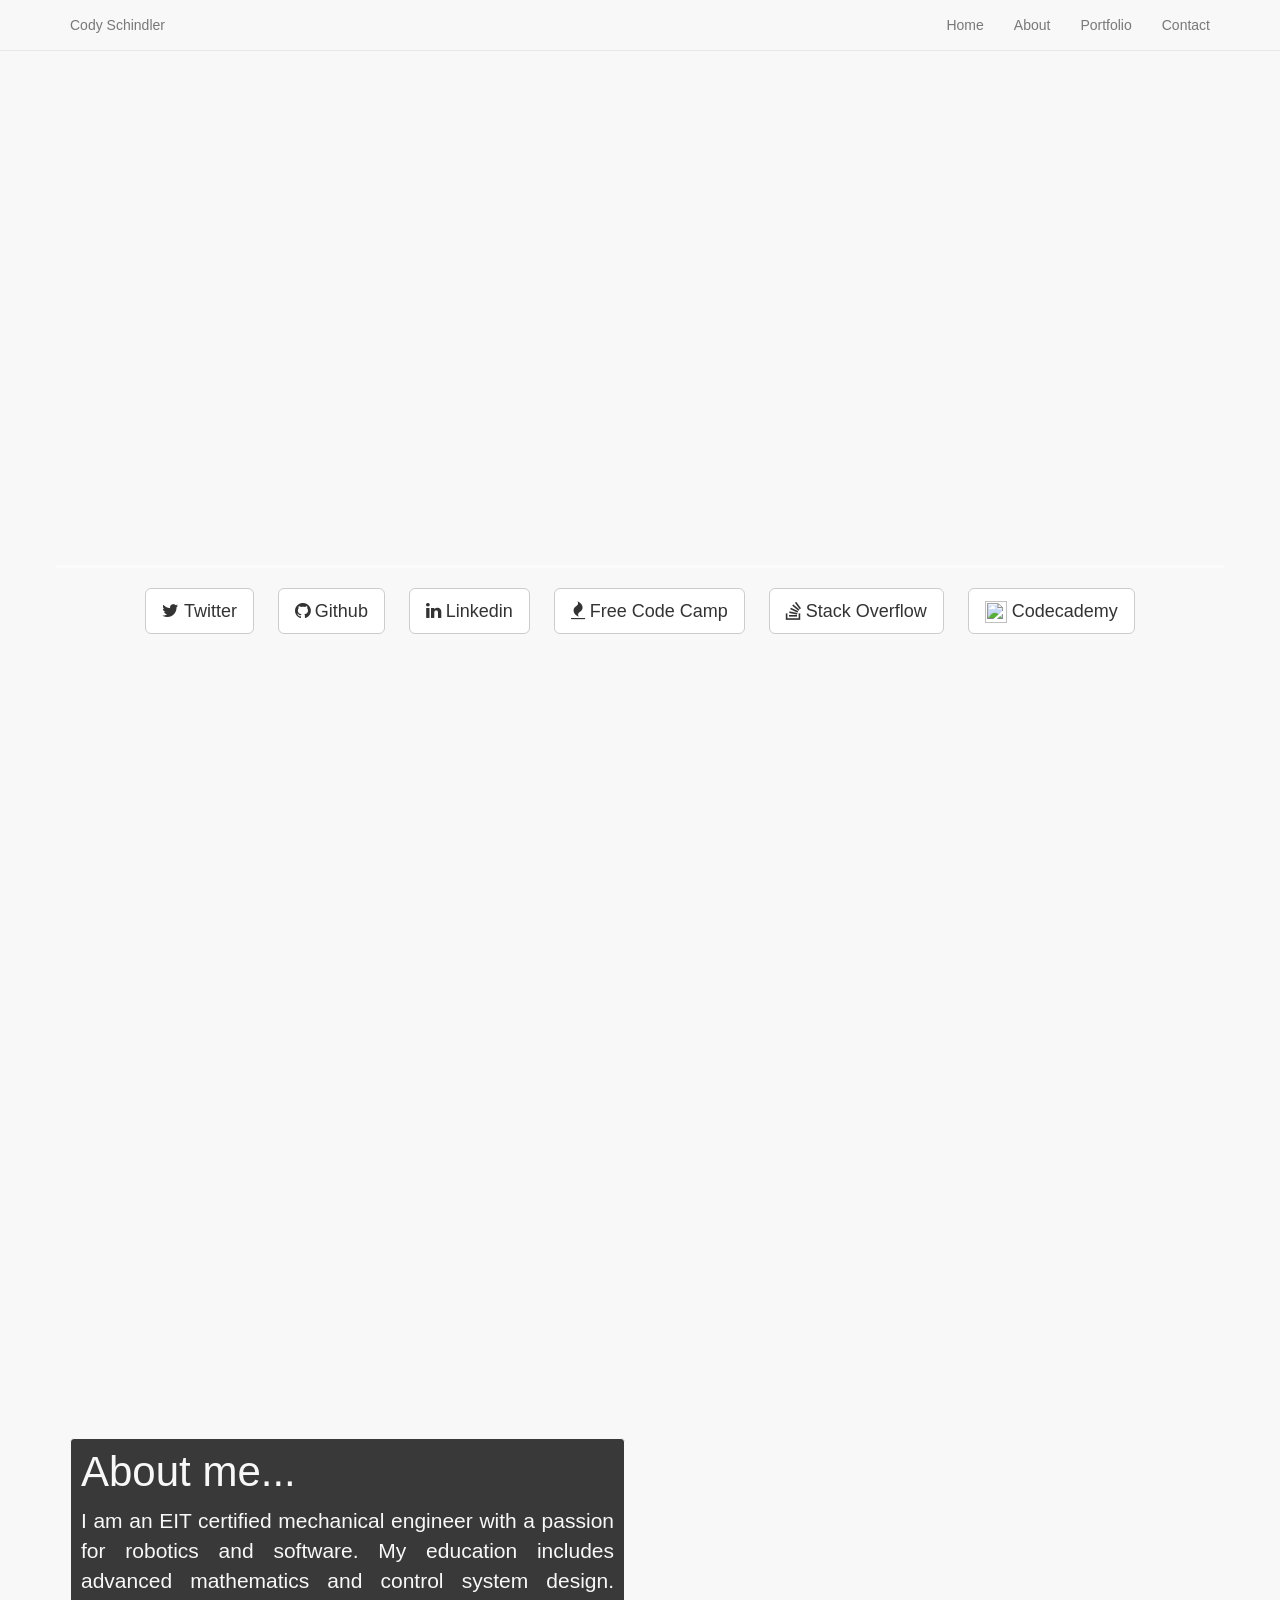
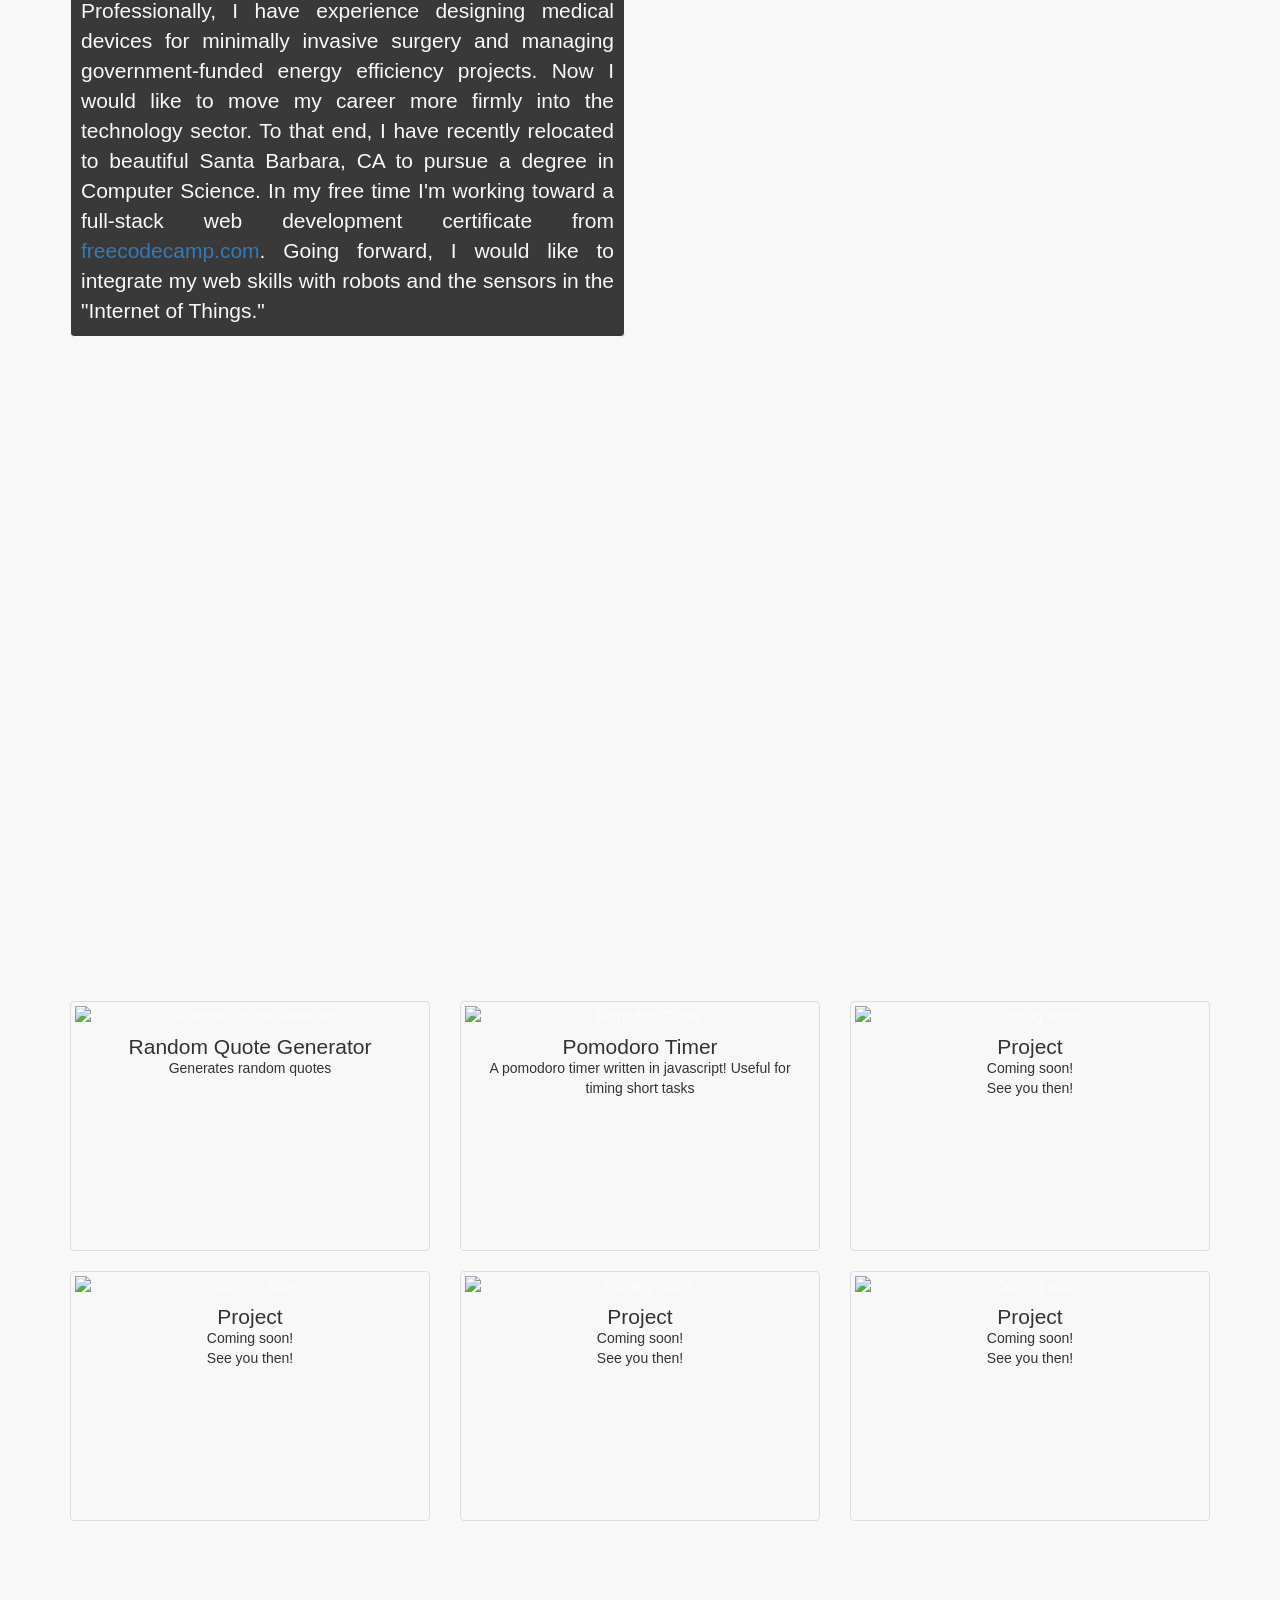
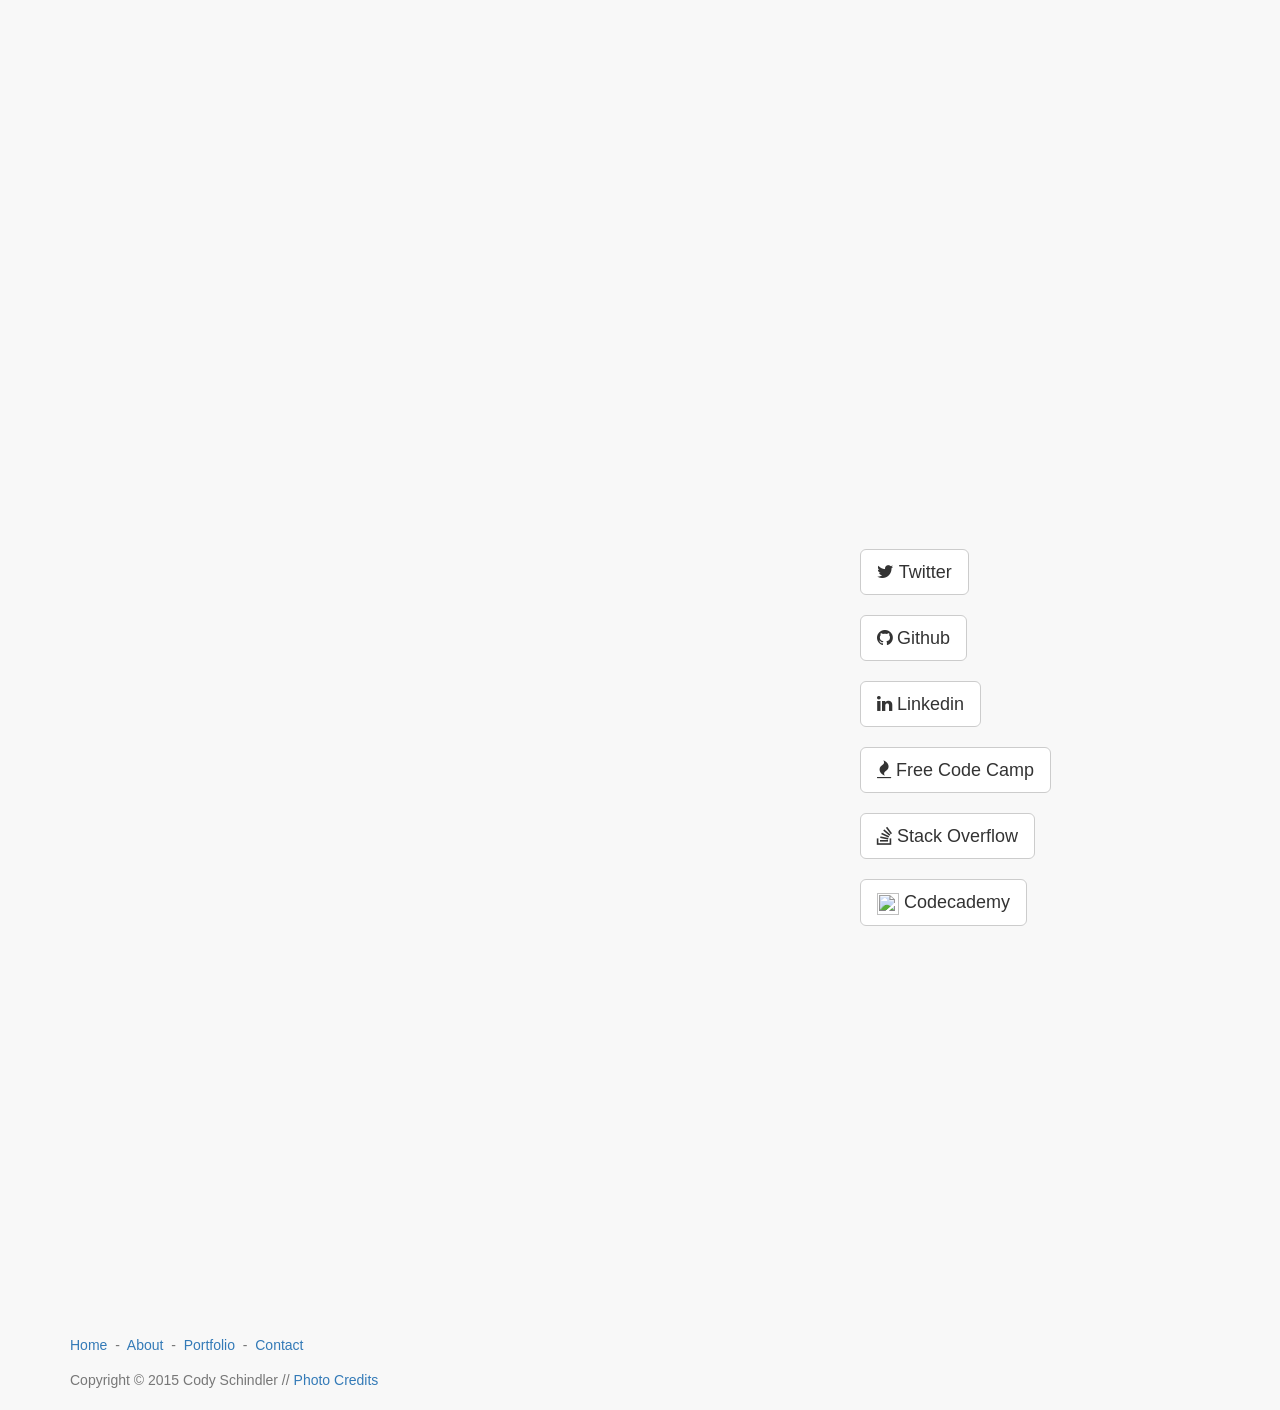
==== index.html @ 908bbabe "Added pomodoro timer to site" ====
<!--
 * FILENAME:    index.html
 * DESCRIPTION: This is the main page for codyschindler.com.
 * REQS:        Bootstrap (CSS & JS), jQuery, index-css.css, index-js.js
 * VERISON:     1.0.1
 * UPDATED:     2015-10-27
 * WRITTEN BY:  Cody Schindler (quiksand)
 * ORGANIZATION: n/a
 * CHANGELOG:  
 * 1.0.1 (2015-10-27): Added link to quote generator project, made the portfolio overlay
 *                     system better.
 * 1.0.0 (2015-10-25): Creation and organization in preparatiion for site launch.
 *
 * TODO: Update about statement, subtitle. add projects, work & education pages/sections, add hipster logo generator to credits.
-->

<!DOCTYPE html>

<html lang="en-US">

<head>

  <!--link favicon and icons-->
  <link rel="apple-touch-icon" sizes="57x57" href="/apple-touch-icon-57x57.png">
  <link rel="apple-touch-icon" sizes="60x60" href="/apple-touch-icon-60x60.png">
  <link rel="apple-touch-icon" sizes="72x72" href="/apple-touch-icon-72x72.png">
  <link rel="apple-touch-icon" sizes="76x76" href="/apple-touch-icon-76x76.png">
  <link rel="apple-touch-icon" sizes="114x114" href="/apple-touch-icon-114x114.png">
  <link rel="apple-touch-icon" sizes="120x120" href="/apple-touch-icon-120x120.png">
  <link rel="apple-touch-icon" sizes="144x144" href="/apple-touch-icon-144x144.png">
  <link rel="apple-touch-icon" sizes="152x152" href="/apple-touch-icon-152x152.png">
  <link rel="apple-touch-icon" sizes="180x180" href="/apple-touch-icon-180x180.png">
  <link rel="icon" type="image/png" href="/favicon-32x32.png" sizes="32x32">
  <link rel="icon" type="image/png" href="/android-chrome-192x192.png" sizes="192x192">
  <link rel="icon" type="image/png" href="/favicon-96x96.png" sizes="96x96">
  <link rel="icon" type="image/png" href="/favicon-16x16.png" sizes="16x16">
  <link rel="manifest" href="/manifest.json">
  <link rel="mask-icon" href="/safari-pinned-tab.svg" color="#5bbad5">
  <meta name="apple-mobile-web-app-title" content="Cody S">
  <meta name="application-name" content="Cody S">
  <meta name="msapplication-TileColor" content="#da532c">
  <meta name="msapplication-TileImage" content="/mstile-144x144.png">
  <meta name="theme-color" content="#19b2e3">
  <!--tab/window title -->
  <title>Cody Schindler</title>
  <!--link font awesome -->
  <link rel="stylesheet" href="https://maxcdn.bootstrapcdn.com/font-awesome/4.4.0/css/font-awesome.min.css">
  <!--link bootstrap -->
  <link href="https://maxcdn.bootstrapcdn.com/bootstrap/3.3.5/css/bootstrap.min.css" rel="stylesheet" integrity="sha256-MfvZlkHCEqatNoGiOXveE8FIwMzZg4W85qfrfIFBfYc= sha512-dTfge/zgoMYpP7QbHy4gWMEGsbsdZeCXz7irItjcC3sPUFtf0kuFbDz/ixG7ArTxmDjLXDmezHubeNikyKGVyQ==" crossorigin="anonymous">
  <!--link custom css -->
  <link rel="stylesheet" type="text/css" href="index-css.css">
  <!--meta stuff -->
  <meta charset="utf-8">
  <meta name="viewport" content="width=device-width, initial-scale=1">

</head>

<body>

  <!--navbar -->
  <nav class="navbar navbar-default navbar-fixed-top">
    <div class="container">
      <!--collapsing navbar -->
      <div class="navbar-header">

      <!-- hidden button for holding links on small screen -->
        <button type="button" class="navbar-toggle collapsed" data-toggle="collapse" data-target="#navbar-items" aria-expanded="false">
          <span class="sr-only">Toggle navigation</span>
          <span class="icon-bar"></span>
          <span class="icon-bar"></span>
          <span class="icon-bar"></span>
        </button>

        <!--brand button -->
        <a class="navbar-brand active" href="#">Cody Schindler</a>

      </div>

      <div class="collapse navbar-collapse" id="navbar-items">
        <ul class="nav navbar-nav navbar-right">
          <li><a href="#">Home</a></li>
          <li><a href="#about">About</a></li>
          <li><a href="#portfolio">Portfolio</a></li>
          <li><a href="#contact">Contact</a></li>
        </ul>
      </div>
      <!-- /.navbar-collapse -->
    </div>
    <!-- /container -->
  </nav>
  <!--/navbar -->

  <!--home segment-->
  <div class="seg vertical-center" id="home">
  <!--content container -->
    <div class="container">

      <!--header-->
      <div class=="row">
        <div class="home-title col-xs-12 text-center">
          <h1>Cody Schindler</h1>
        </div>
      </div>

      <!--subheader -->
      <div class="row">
        <div class="col-xs-12 text-center">
          <h3>Engineer</h3>
        </div>
      </div>

      <!--line across page-->
      <div class="row">
        <div class="col-xs-12 bar"></div>
      </div>

      <!--button row-->
      <div class="row">
        <!--button col -->
        <div class="col-sm-12 text-center">
          <!--twiter button -->
          <a href="https://twitter.com/codyschindler" target="_blank" type="button" class="btn btn-default btn-lg btn-inverse"><span class="fa fa-twitter"></span> Twitter</a>
          <!--github button -->
          <a href="https://github.com/quiksand" target="_blank" type="button" class="btn btn-default btn-lg"><span class="fa fa-github"></span> Github</a>
          <!--linkedin button -->
          <a href="https://www.linkedin.com/in/codyschindler/" target="_blank" type="button" class="btn btn-default btn-lg"><span class="fa fa-linkedin"></span> Linkedin</a>
          <!--free code camp button -->
          <a href="http://freecodecamp.com/quiksand" target="_blank" type="button" class="btn btn-default btn-lg"><span class="fa fa-fire"></span> Free Code Camp</a>
          <!--stack overflow button -->
          <a href="http://stackoverflow.com/users/5201043/quiksand?tab=profile" target="_blank" type="button" class="btn btn-default btn-lg"><span class="fa fa-stack-overflow"></span> Stack Overflow</a>
          <!--codecademy button -->
          <a href="https://www.codecademy.com/quiksand" target="_blank" type="button" class="btn btn-default btn-lg"><img class="codecicon" src="https://codecademy.com/favicon.ico"></img> Codecademy</a>
        </div>
        <!--/col -->
      </div>
      <!--/row -->

    </div>
    <!--/container -->
  </div>
  <!--/home seg -->

  <!--about segment -->
  <div class="seg vertical-center" id="about">
    <div class="container">
      <div class="row">
        <div class="col-sm-6 text-justify vertical-center">

          <!--about text -->
          <div class="about-thumb">

            <h1 class="about-header">About me...</h1>

            <p class="about-text">

              I am an EIT certified mechanical engineer with a passion for robotics and software. My education includes advanced mathematics and control system design. Professionally, I have experience designing medical devices for minimally invasive surgery and managing government-funded energy efficiency projects. Now I would like to move my career more firmly into the technology sector. To that end, I have recently relocated to beautiful Santa Barbara, CA to pursue a degree in Computer Science. In my free time I'm working toward a full-stack web development certificate from <a class="about" href="http://freecodecamp.com">freecodecamp.com</a>. Going forward, I would like to integrate my web skills with robots and the sensors in
              the "Internet of Things."

            </p>
          </div>
          <!--/about thumb -->
        </div>
        <!--/col -->

        <!--round picture -->
        <div class="col-sm-6 vertical-center">
          <img class="img-round" src="http://codyschindler.com/random/download_20150607_225225.jpeg" alt="Cody at a comedy show in Mountain View"></img>
        </div>

      </div>
      <!--row-->
    </div>
    <!--container-->
  </div>
  <!--about segment-->

  <!--portfolio segment-->
  <div class="seg vertical-center text-center" id="portfolio">
    <div class="container">

      <!--portfolio header -->
      <div class="row">
        <div class="col-xs-12">
          <h1 class="portfolio-header">Portfolio</h1>
          <p class="portfolio-text">A selection of my work</p>
        </div>
      </div>

      <!-- row 1 -->
      <div class="row">

        <div class="col-sm-4">
          <a class="port-anchor" href="http://codyschindler.com/fcc/quotes/">
            <div class="thumbnail">
              <div class="overlay">
                <span class="fa fa-fire fa-4x spanner"></span>
              </div>
              <img src="http://codyschindler.com/resource/random-quote-img.png" alt="Random Quote Generator">
              <div class="caption">
                <h3>Random Quote Generator</h3>
                <p>Generates random quotes</p>
              </div>
            </div>
          </a>
        </div>

        <div class="col-sm-4">
          <a class="port-anchor" href="http://codyschindler.com/fcc/pomodoro/">
            <div class="thumbnail">
              <div class="overlay">
                <span class="fa fa-fire fa-4x spanner"></span>
              </div>
              <img src="http://codyschindler.com/resource/pomodoro-clock-img.png" alt="Pomodoro Timer">
              <div class="caption">
                <h3>Pomodoro Timer</h3>
                <p>A pomodoro timer written in javascript! Useful for timing short tasks</p>
              </div>
            </div>
          </a>
        </div>

        <div class="col-sm-4">
          <a class="port-anchor" href="#">
            <div class="thumbnail">
              <div class="overlay">
                <span class="fa fa-fire fa-4x spanner"></span>
              </div>
              <img src="http://placehold.it/200x150&text=200x150" alt="Coming soon!">
              <div class="caption">
                <h3>Project</h3>
                <p>Coming soon!
                  <br>See you then!</p>
              </div>
            </div>
          </a>
        </div>

      </div>
      <!--/row 1 -->

      <!--row 2-->
      <div class="row">

        <div class="col-sm-4">
          <a class="port-anchor" href="#">
            <div class="thumbnail">
              <div class="overlay">
                <span class="fa fa-fire fa-4x spanner"></span>
              </div>
              <img src="http://placehold.it/200x150&text=200x150" alt="Coming soon!">
              <div class="caption">
                <h3>Project</h3>
                <p>Coming soon!
                  <br>See you then!</p>
              </div>
            </div>
          </a>
        </div>

        <div class="col-sm-4">
          <a class="port-anchor" href="#">
            <div class="thumbnail">
              <div class="overlay">
                <span class="fa fa-fire fa-4x spanner"></span>
              </div>
              <img src="http://placehold.it/200x150&text=200x150" alt="Coming soon!">
              <div class="caption">
                <h3>Project</h3>
                <p>Coming soon!
                  <br>See you then!</p>
              </div>
            </div>
          </a>
        </div>

        <div class="col-sm-4">
          <a class="port-anchor" href="#">
            <div class="thumbnail">
              <div class="overlay">
                <span class="fa fa-fire fa-4x spanner"></span>
              </div>
              <img src="http://placehold.it/200x150&text=200x150" alt="Coming soon!">
              <div class="caption">
                <h3>Project</h3>
                <p>Coming soon!
                  <br>See you then!</p>
              </div>
            </div>
          </a>
        </div>

      </div>
      <!--row 2-->

    </div>
    <!--/container -->
  </div>
  <!--portfolio segment-->

  <!--contact segment-->
  <div class="seg vertical-center" id="contact">
    <div class="container text-left">
      <div class="row">

        <!--contact email -->
        <div class="col-sm-8">
          <h2 class="contact-text">Connect with Cody Schindler:
          <br> admin@codyschindler.com</h2>
        </div>

        <!--profile links/buttons -->
        <div class="col-sm-4">
          <!--twitter -->
          <div>
            <a href="https://twitter.com/codyschindler" target="_blank" type="button" class="btn btn-default btn-lg btn-inverse"><span class="fa fa-twitter"></span> Twitter</a>
          </div>
          <!--github -->
          <div>
            <a href="https://github.com/quiksand" target="_blank" type="button" class="btn btn-default btn-lg"><span class="fa fa-github"></span> Github</a>
          </div>
          <!--linkedin -->
          <div>
            <a href="https://www.linkedin.com/in/codyschindler/" target="_blank" type="button" class="btn btn-default btn-lg"><span class="fa fa-linkedin"></span> Linkedin</a>
          </div>
          <!--free code camp -->
          <div>
            <a href="http://freecodecamp.com/quiksand" target="_blank" type="button" class="btn btn-default btn-lg"><span class="fa fa-fire"></span> Free Code Camp</a>
          </div>
          <!--stack overflow -->
          <div>
            <a href="http://stackoverflow.com/users/5201043/quiksand?tab=profile" target="_blank" type="button" class="btn btn-default btn-lg"><span class="fa fa-stack-overflow"></span> Stack Overflow</a>
          </div>
          <!--codecademy -->
          <div>
            <a href="https://www.codecademy.com/quiksand" target="_blank" type="button" class="btn btn-default btn-lg"> <img class="codecicon" src="https://codecademy.com/favicon.ico"></img> Codecademy</a>
          </div>

        </div>
        <!--/col -->
      </div>
      <!--row -->
    </div>
    <!--/container -->
  </div>
  <!--contact segment-->

  <!--footer-->
  <nav class="nav navbar-default" id="footer">
    <div class="container">

      <!--breadcrumbs -->
      <div class="row">
        <div class="col-sm-12 navbar-text">
          <a href="#">Home</a>&nbsp&nbsp-&nbsp
          <a href="#about">About</a>&nbsp&nbsp-&nbsp
          <a href="#portfolio">Portfolio</a>&nbsp&nbsp-&nbsp
          <a href="#contact">Contact</a>
        </div>
      </div>
      <!--/breadcrumbs -->

      <!--copyright and credits -->
      <div class="row">
        <div class="col-sm-12 navbar-text">
        <!-- Copytight text -->
          Copyright &copy 2015 Cody Schindler //
          <!-- photocredit link and menu links-->
          <div class="photocredlink dropup">
            <!--link -->
            <a class="dropdown-toggle" type="button" id="photocreds" data-toggle="dropdown" aria-haspopup="true" aria-expanded="false">
               Photo Credits
             </a>
            <!--menu links -->
            <ul class="dropdown-menu" aria-labelledby="photocreds">
              <li class="dropdown-header">
                Thanks to: 
              </li>
              <li>
                <a href="http://earthview.withgoogle.com/" target="_blank">Mauritania - Google Earthview/Digital Globe</a>
              </li>
              <li>
                <a href="http://7-themes.com/" target="_blank">Discovery - 7-Themes.com</a>
              </li>
              <li>
                <a href="http://www.thegreatcountryrun.com/" target="_blank">Sacramento - The Great Country Run</a>
              </li>
            </ul>

          </div>
          <!--/photocredit link and menu links-->

        </div>
        <!--/col -->
      </div>
      <!--/row -->
    </div>
    <!--/copyright and credits -->

  </nav>
  <!--/footer -->

  <!-- load jquery -->
  <script src="https://code.jquery.com/jquery-2.1.4.min.js" type="text/javascript" charset="utf-8" defer></script>

  <!-- load bootstrap javascript -->
  <script src="https://maxcdn.bootstrapcdn.com/bootstrap/3.3.5/js/bootstrap.min.js" integrity="sha256-Sk3nkD6mLTMOF0EOpNtsIry+s1CsaqQC1rVLTAy+0yc= sha512-K1qjQ+NcF2TYO/eI3M6v8EiNYZfA95pQumfvcVrTHtwQVDG+aHRqLi/ETn2uB+1JqwYqVG3LIvdm9lj6imS/pQ==" crossorigin="anonymous" defer></script>

  <!-- load custom javascript -->
  <script src="index-js.js" type="text/javascript" charset="utf-8" defer></script>

</body>

</html>
---- index-css.css ----
/**
 * FILENAME:    index-css.css
 * DESCRIPTION: This is the CSS for codyschindler.com main page (index.html).
 * REQS:        n/a
 * VERISON:     1.0.1
 * UPDATED:     2015-10-27
 * WRITTEN BY:  Cody Schindler (quiksand)
 * ORGANIZATION: Loading order, then functional groups, then alphabetical
 * CHANGELOG:  
 * 1.0.1 (2015-10-27): Made the portfolio overlay system better.
 * 1.0.0 (2015-10-25): Creation and organization in preparatiion for site launch.
 */


/*________________________MISC_____________________________________________*/

html,
body {
  background-color: #f8f8f8;
  color: #f8f8f8;
  padding: 0;
  margin: 0;
}

/*Underlines don't go with my theme and for some reason bootstrap seems to like to put a text cursor over some of my links.*/
a {
  text-decoration: none !important;
  cursor: pointer !important;
}

.btn {
  margin: 10px;
}

.seg {
  position: static;
  background-size: cover;
  padding: 0;
  margin: 0;
  background-position: center;
  background-attachment: fixed;
  /*  background-repeat: no-repeat;*/
}

.vertical-center {
  /*min-height: 100%;*/
  min-height: 100vh;
  display: flex;
  align-items: center;
}

/*________________________HEADER___________________________________________*/

.navbar{
  opacity: .99;
}

.navbar-brand {
  font-size: 14px !important;
}

.navbar-brand:hover,
.navbar-brand:focus {
  background-color: rgb(225, 225, 225) !important;
}

/*________________________HOME_____________________________________________*/

#home {
  background-image: url("http://www.codyschindler.com/random/google-earth-view-6300-2.jpg");
  /*OLD BACKGROUND*/
  /*background-image: url("http://www.hdwallpapers.in/walls/morning_beach-wide.jpg");*/
}

.bar {
  background-color: white;
  height: 3px;
  border-radius: 2px 2px 2px 2px;
  border: 0px solid #000000;
  margin: 10px 0 10px 0;
  opacity: 0.5;
}

.codecicon {
  height: 22px;
  width: 22px;
}

h1 {
  font-size: 5em;
}

.home-title {
  margin: -70px 0 -20px 0;
}

/*________________________ABOUT___________________________________________*/

#about {
  background-image: url("http://www.codyschindler.com/random/IMG_20150509_191330-3.jpg");
}

.about-header {
  font-size: 3em;
  margin: 0 0 10px 0;
}

.about-text {
  margin: 0;
  font-size: 1.5em;
}

.about-thumb {
  padding: 10px;
  border: 1px solid #f8f8f8;
  border-radius: 4px;
  background-color: rgba(10, 10, 10, 0.8);
}

.img-round {
  border: 2px solid #f8f8f8;
  margin: auto;
  border-radius: 50%;
  height: 300px;
  width: 300px;
}

/*________________________PORTFOLIO_______________________________________*/

#portfolio {
  background-image: url("http://www.codyschindler.com/random/7035454-space-shuttle-discovery.jpg");
}

a.port-anchor {
  color: rgba(255, 255, 255, 0.7);
}

.caption h3 {
  font-size: 1.5em;
  margin: 0;
}

.caption p {
  margin: 0;
}

.overlay {
  position: absolute;
  top: 0;
  left: 0;
  right: 0;
  bottom: 0;
  border-radius: 3px;
  background-color: rgba(10, 10, 10, 0.9);
  /*  overflow: hidden;*/
  opacity: 0;
  display: flex;
  align-items: center;
}

.portfolio-header {
  font-size: 3em;
}

.portfolio-text {
  font-size: 1.5em;
}

.spanner {
  /*padding: 70px 10px 150px 10px;*/
  /*sets height of parent, overlay*/
  margin: auto;
}

.thumbnail {
  position: relative;
  background-color: rgba(248, 248, 248, 0.6);
  overflow: hidden;
  margin: 0 0 20px 0;
  /*  padding: 0;*/
  min-height: 250px;
}

.thumbnail:hover .overlay {
  -webkit-transition: 0.25s ease;
  -moz-transition: 0.25s ease;
  opacity: 1;
}

/*________________________CONTACT_________________________________________*/

#contact {
  background-image: url("http://www.codyschindler.com/random/sacramento.jpg");
}

.contact-text {
  font-size: 2em;
}

/*________________________FOOTER__________________________________________*/

#footer {
  padding: 20px 0 20px 0;
}

.dropdown-menu {
  opacity: .9;
}

.navbar-text{
  margin-bottom: 0;
  padding: 0;
}

.photocredlink {
  display: inline-block;
  position: relative;
}
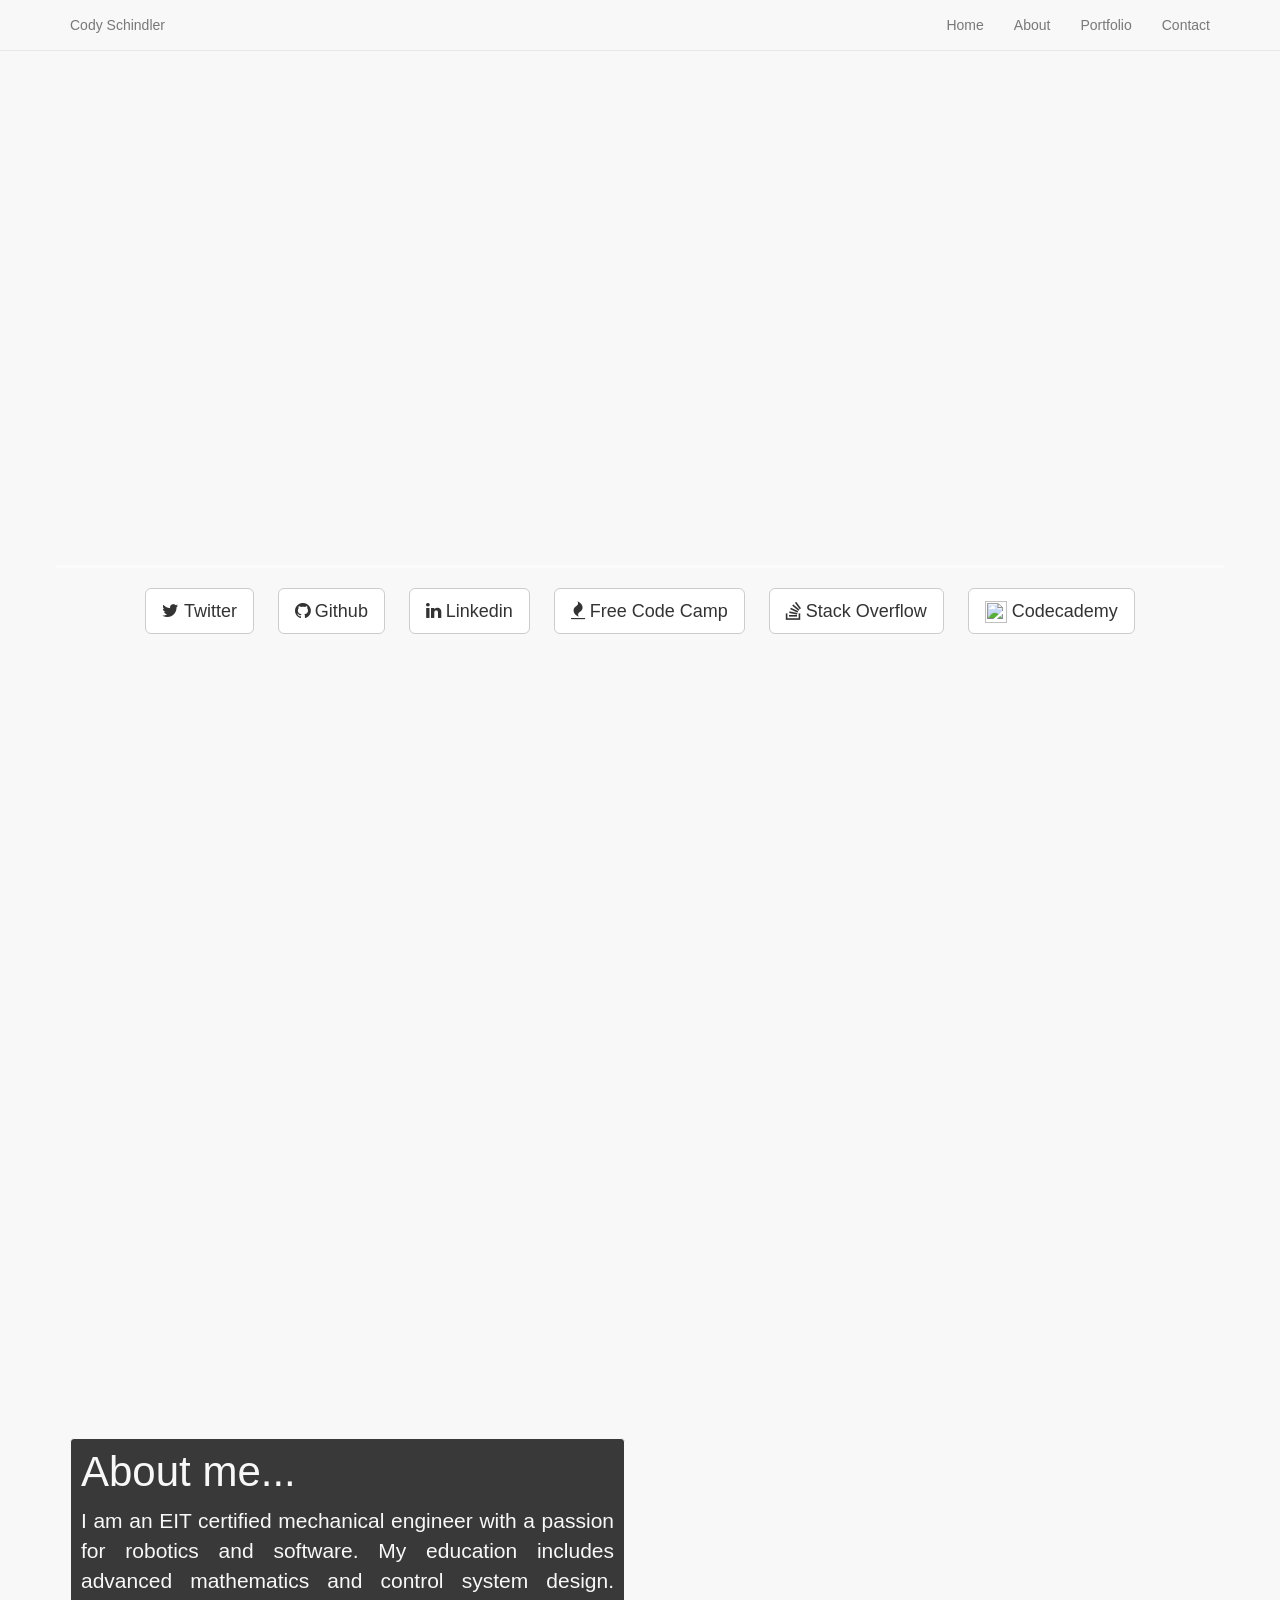
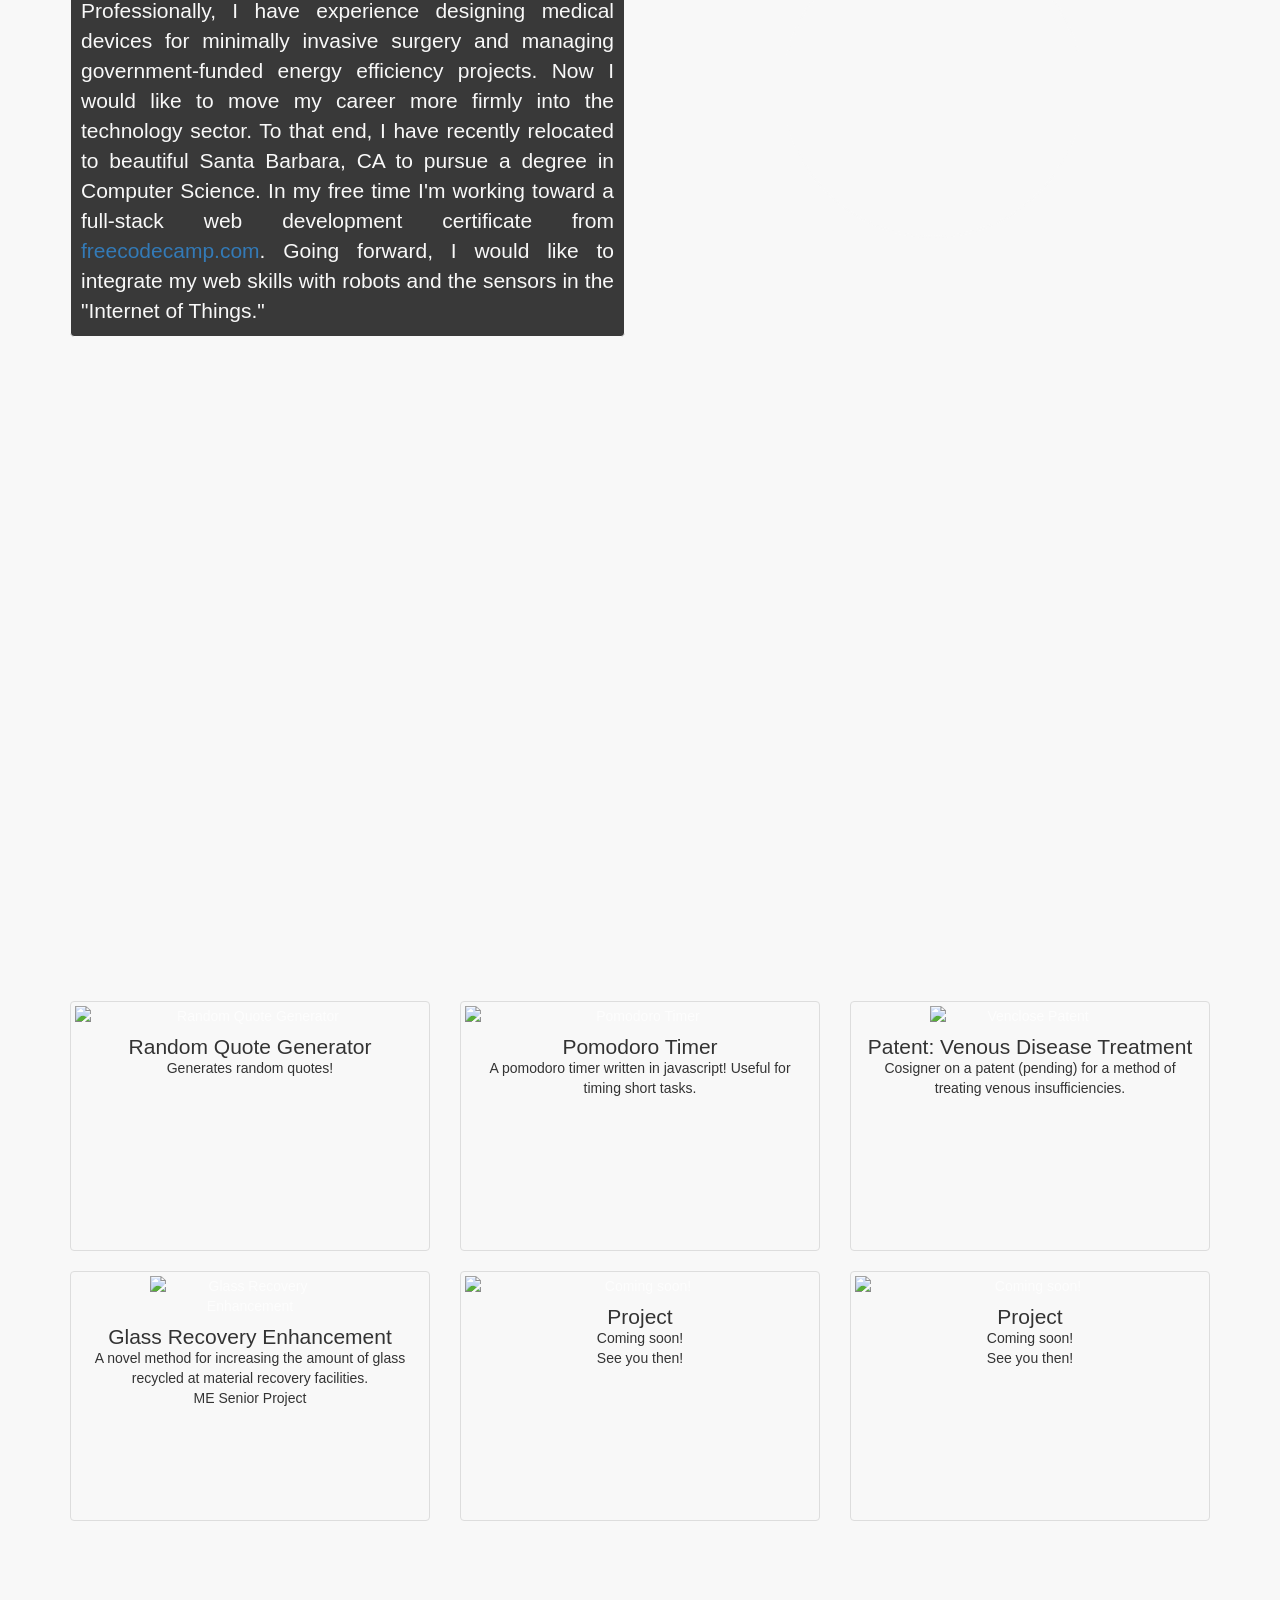
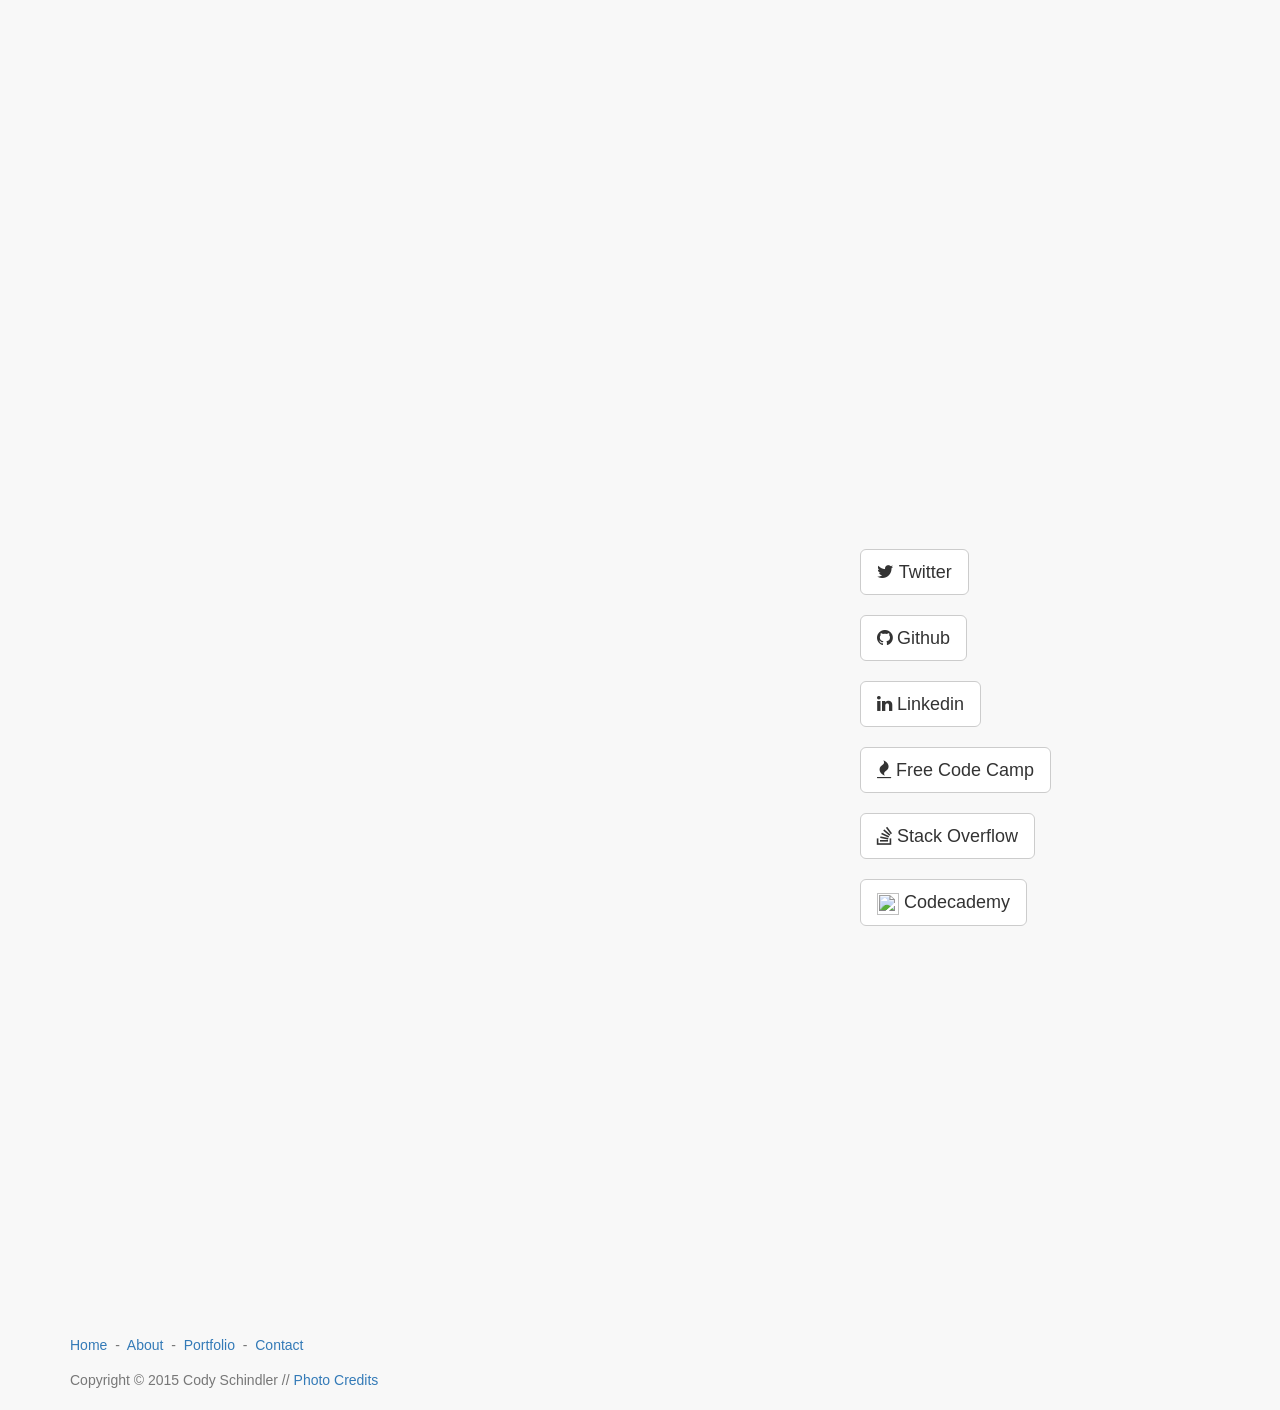
==== commit d1f8bed4: "Added two more projects to portolio." ====
--- a/index.html
+++ b/index.html
@@ -198,7 +198,7 @@
               <img src="http://codyschindler.com/resource/random-quote-img.png" alt="Random Quote Generator">
               <div class="caption">
                 <h3>Random Quote Generator</h3>
-                <p>Generates random quotes</p>
+                <p>Generates random quotes!</p>
               </div>
             </div>
           </a>
@@ -213,23 +213,22 @@
               <img src="http://codyschindler.com/resource/pomodoro-clock-img.png" alt="Pomodoro Timer">
               <div class="caption">
                 <h3>Pomodoro Timer</h3>
-                <p>A pomodoro timer written in javascript! Useful for timing short tasks</p>
-              </div>
-            </div>
-          </a>
-        </div>
-
-        <div class="col-sm-4">
-          <a class="port-anchor" href="#">
-            <div class="thumbnail">
-              <div class="overlay">
-                <span class="fa fa-fire fa-4x spanner"></span>
-              </div>
-              <img src="http://placehold.it/200x150&text=200x150" alt="Coming soon!">
-              <div class="caption">
-                <h3>Project</h3>
-                <p>Coming soon!
-                  <br>See you then!</p>
+                <p>A pomodoro timer written in javascript! Useful for timing short tasks.</p>
+              </div>
+            </div>
+          </a>
+        </div>
+
+        <div class="col-sm-4">
+          <a class="port-anchor" href="http://pdfaiw.uspto.gov/.aiw?PageNum=0&docid=20150272654&IDKey=9F952BE91C2C&HomeUrl=http://appft.uspto.gov/netacgi/nph-Parser?Sect1=PTO2%26Sect2=HITOFF%26p=1%26u=%252Fnetahtml%252FPTO%252Fsearch-adv.html%26r=1%26f=G%26l=50%26d=PG01%26S1=venclose%26OS=venclose%26RS=venclose">
+            <div class="thumbnail">
+              <div class="overlay">
+                <span class="fa fa-gear fa-4x spanner"></span>
+              </div>
+              <img class="img-thumb" src="http://codyschindler.com/resource/patent-img.png" alt="Venclose Patent">
+              <div class="caption">
+                <h3>Patent: Venous Disease Treatment</h3>
+                <p>Cosigner on a patent (pending) for a method of treating venous insufficiencies.</p>
               </div>
             </div>
           </a>
@@ -242,16 +241,16 @@
       <div class="row">
 
         <div class="col-sm-4">
-          <a class="port-anchor" href="#">
-            <div class="thumbnail">
-              <div class="overlay">
-                <span class="fa fa-fire fa-4x spanner"></span>
-              </div>
-              <img src="http://placehold.it/200x150&text=200x150" alt="Coming soon!">
-              <div class="caption">
-                <h3>Project</h3>
-                <p>Coming soon!
-                  <br>See you then!</p>
+          <a class="port-anchor" href="http://codyschindler.com/resource/ME191_Glass_Recovery_Enhancement_Final_Report.pdf">
+            <div class="thumbnail">
+              <div class="overlay">
+                <span class="fa fa-gear fa-4x spanner"></span>
+              </div>
+              <img class="img-thumb" src="http://codyschindler.com/resource/gre-img.png" alt="Glass Recovery Enhancement">
+              <div class="caption">
+                <h3>Glass Recovery Enhancement</h3>
+                <p>A novel method for increasing the amount of glass recycled at material recovery facilities.
+                  <br>ME Senior Project</p>
               </div>
             </div>
           </a>
--- a/index-css.css
+++ b/index-css.css
@@ -144,6 +144,11 @@
   margin: 0;
 }
 
+.img-thumb {
+  height: 150px;
+  width: 200px;
+}
+
 .overlay {
   position: absolute;
   top: 0;
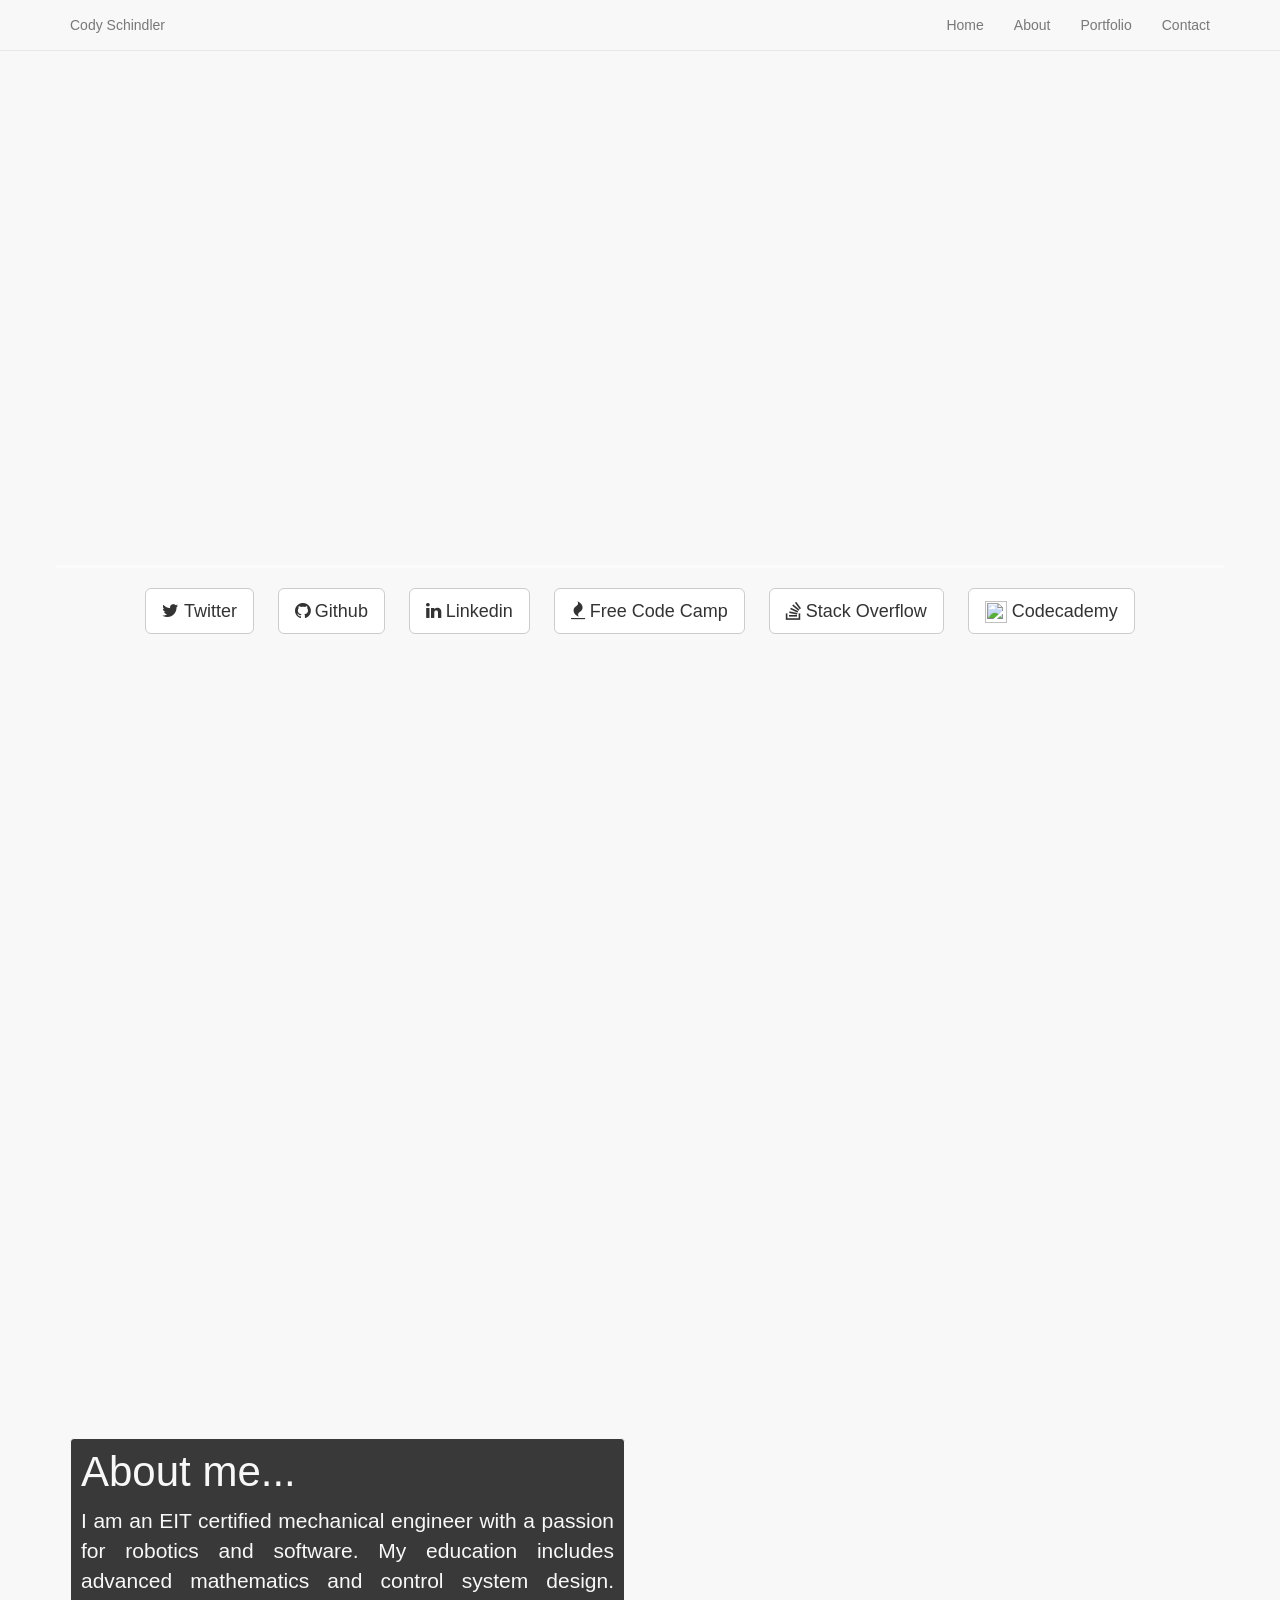
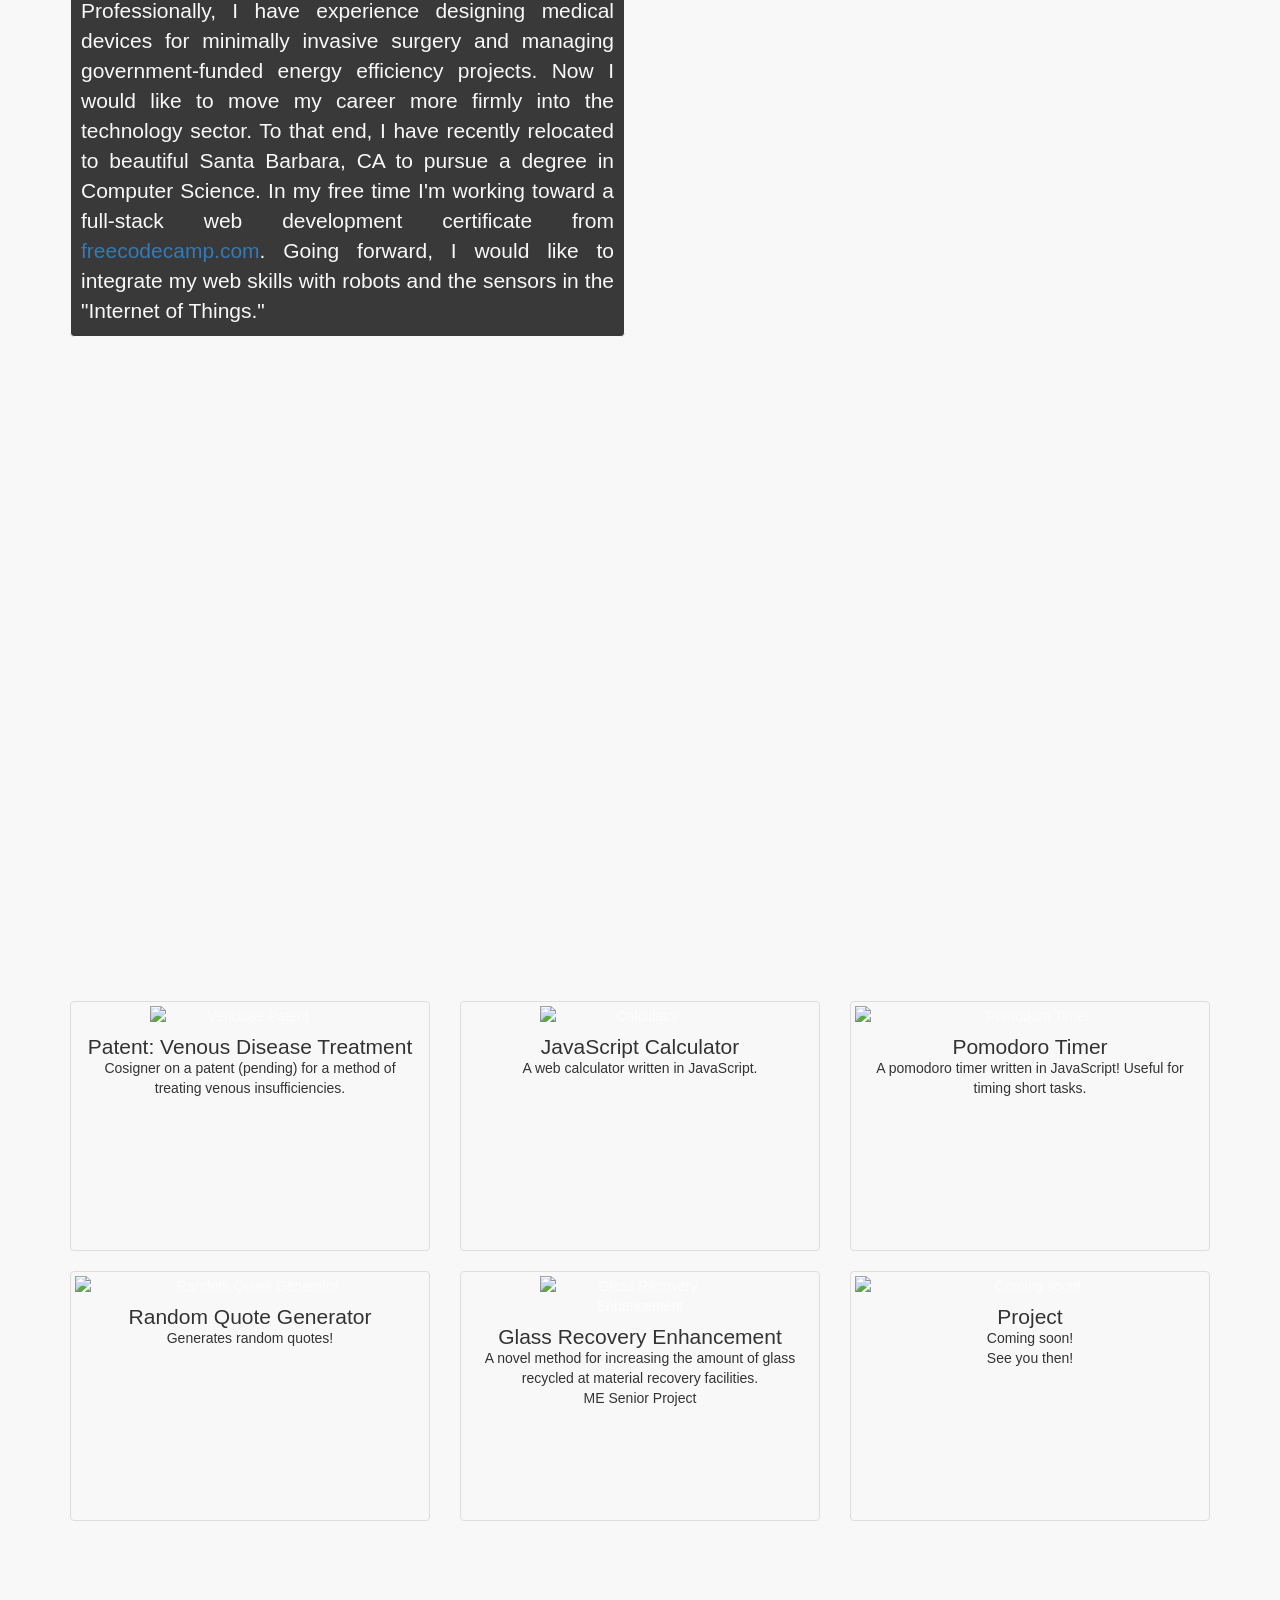
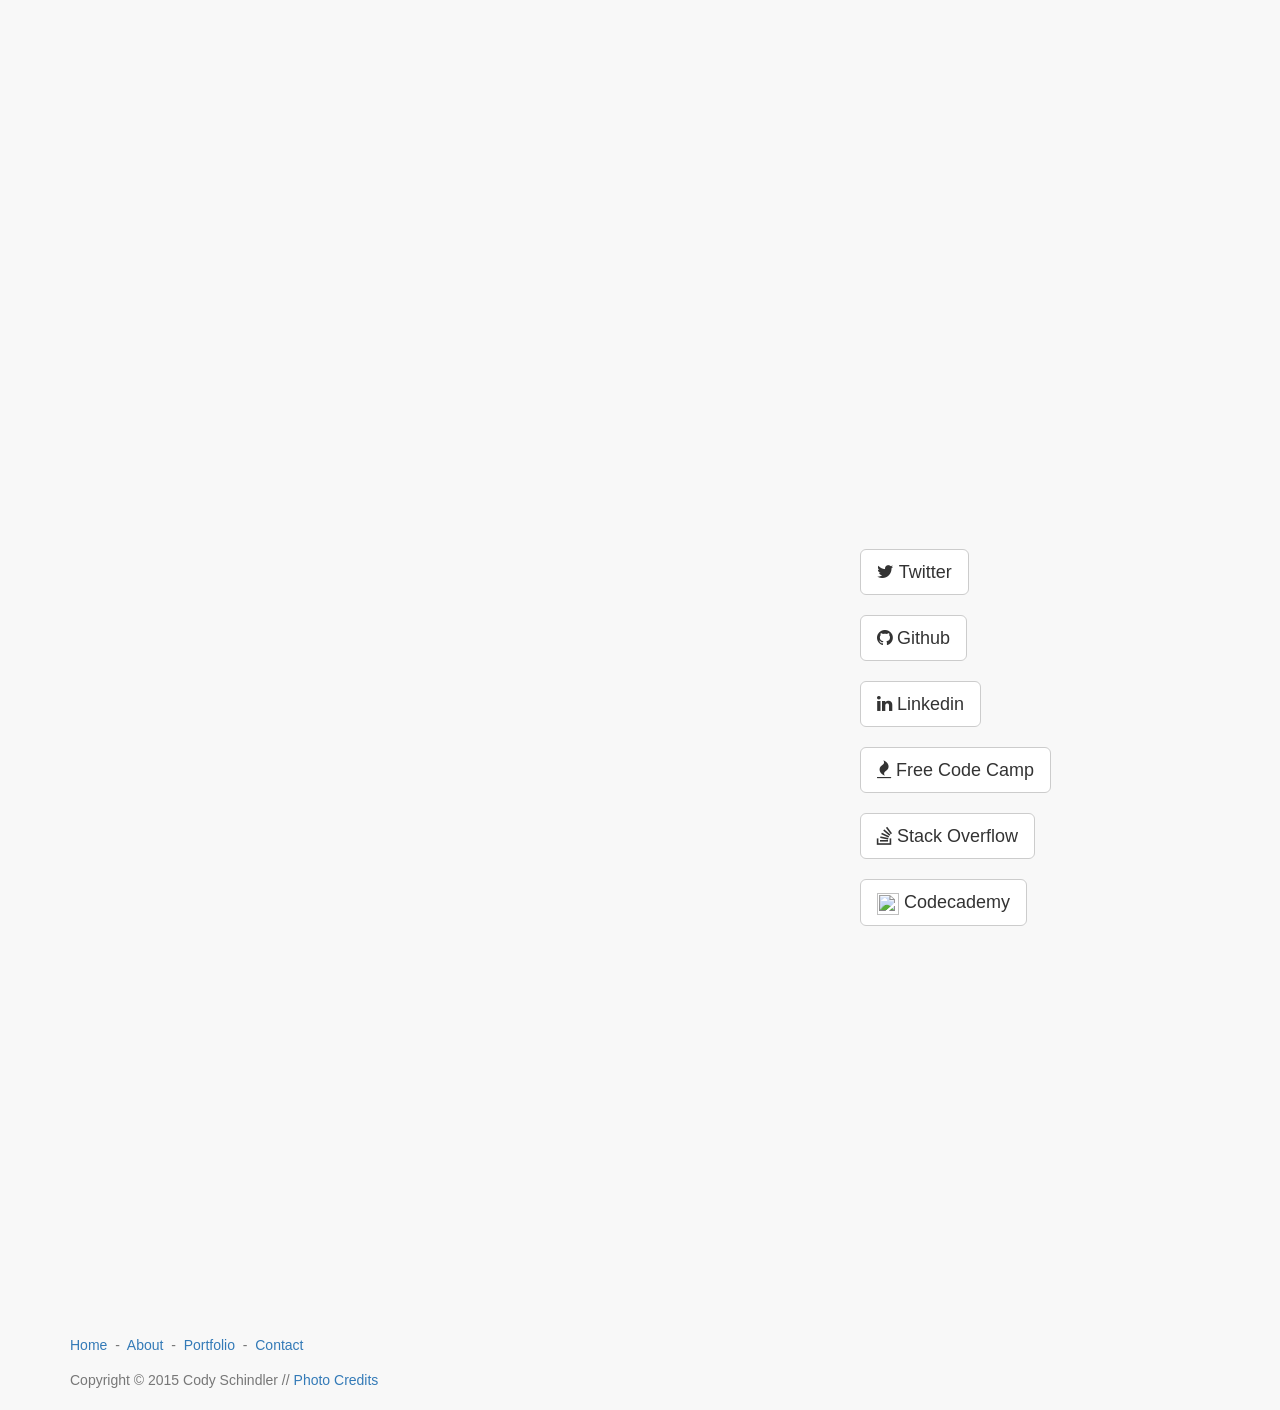
==== commit 1c0708df: "Rearranged and added to portfolio section" ====
--- a/index.html
+++ b/index.html
@@ -3,14 +3,13 @@
  * DESCRIPTION: This is the main page for codyschindler.com.
  * REQS:        Bootstrap (CSS & JS), jQuery, index-css.css, index-js.js
  * VERISON:     1.0.1
- * UPDATED:     2015-10-27
+ * UPDATED:     2015-11-16
  * WRITTEN BY:  Cody Schindler (quiksand)
  * ORGANIZATION: n/a
  * CHANGELOG:  
- * 1.0.1 (2015-10-27): Added link to quote generator project, made the portfolio overlay
- *                     system better.
+ * 1.0.2 (2015-11-16): Updated portfolio section to include calculator.
+ * 1.0.1 (2015-10-27): Added link to quote generator project, made the portfolio overlay system better.
  * 1.0.0 (2015-10-25): Creation and organization in preparatiion for site launch.
- *
  * TODO: Update about statement, subtitle. add projects, work & education pages/sections, add hipster logo generator to credits.
 -->
 
@@ -190,6 +189,57 @@
       <div class="row">
 
         <div class="col-sm-4">
+          <a class="port-anchor" href="http://pdfaiw.uspto.gov/.aiw?PageNum=0&docid=20150272654&IDKey=9F952BE91C2C&HomeUrl=http://appft.uspto.gov/netacgi/nph-Parser?Sect1=PTO2%26Sect2=HITOFF%26p=1%26u=%252Fnetahtml%252FPTO%252Fsearch-adv.html%26r=1%26f=G%26l=50%26d=PG01%26S1=venclose%26OS=venclose%26RS=venclose">
+            <div class="thumbnail">
+              <div class="overlay">
+                <span class="fa fa-gear fa-4x spanner"></span>
+              </div>
+              <img class="img-thumb" src="http://codyschindler.com/resource/patent-img.png" alt="Venclose Patent">
+              <div class="caption">
+                <h3>Patent: Venous Disease Treatment</h3>
+                <p>Cosigner on a patent (pending) for a method of treating venous insufficiencies.</p>
+              </div>
+            </div>
+          </a>
+        </div>
+
+        <div class="col-sm-4">
+          <a class="port-anchor" href="http://codyschindler.com/fcc/calculator/">
+            <div class="thumbnail">
+              <div class="overlay">
+                <span class="fa fa-fire fa-4x spanner"></span>
+              </div>
+              <img class="img-thumb" src="http://codyschindler.com/resource/calculator-img.png" alt="Calculator">
+              <div class="caption">
+                <h3>JavaScript Calculator</h3>
+                <p>A web calculator written in JavaScript.</p>
+              </div>
+            </div>
+          </a>
+        </div>
+
+        <div class="col-sm-4">
+          <a class="port-anchor" href="http://codyschindler.com/fcc/pomodoro/">
+            <div class="thumbnail">
+              <div class="overlay">
+                <span class="fa fa-fire fa-4x spanner"></span>
+              </div>
+              <img src="http://codyschindler.com/resource/pomodoro-clock-img.png" alt="Pomodoro Timer">
+              <div class="caption">
+                <h3>Pomodoro Timer</h3>
+                <p>A pomodoro timer written in JavaScript! Useful for timing short tasks.</p>
+              </div>
+            </div>
+          </a>
+        </div>
+
+      </div>
+      <!--/row 1 -->
+
+      <!--row 2-->
+      <div class="row">
+
+        <div class="col-sm-4">
           <a class="port-anchor" href="http://codyschindler.com/fcc/quotes/">
             <div class="thumbnail">
               <div class="overlay">
@@ -203,42 +253,6 @@
             </div>
           </a>
         </div>
-
-        <div class="col-sm-4">
-          <a class="port-anchor" href="http://codyschindler.com/fcc/pomodoro/">
-            <div class="thumbnail">
-              <div class="overlay">
-                <span class="fa fa-fire fa-4x spanner"></span>
-              </div>
-              <img src="http://codyschindler.com/resource/pomodoro-clock-img.png" alt="Pomodoro Timer">
-              <div class="caption">
-                <h3>Pomodoro Timer</h3>
-                <p>A pomodoro timer written in javascript! Useful for timing short tasks.</p>
-              </div>
-            </div>
-          </a>
-        </div>
-
-        <div class="col-sm-4">
-          <a class="port-anchor" href="http://pdfaiw.uspto.gov/.aiw?PageNum=0&docid=20150272654&IDKey=9F952BE91C2C&HomeUrl=http://appft.uspto.gov/netacgi/nph-Parser?Sect1=PTO2%26Sect2=HITOFF%26p=1%26u=%252Fnetahtml%252FPTO%252Fsearch-adv.html%26r=1%26f=G%26l=50%26d=PG01%26S1=venclose%26OS=venclose%26RS=venclose">
-            <div class="thumbnail">
-              <div class="overlay">
-                <span class="fa fa-gear fa-4x spanner"></span>
-              </div>
-              <img class="img-thumb" src="http://codyschindler.com/resource/patent-img.png" alt="Venclose Patent">
-              <div class="caption">
-                <h3>Patent: Venous Disease Treatment</h3>
-                <p>Cosigner on a patent (pending) for a method of treating venous insufficiencies.</p>
-              </div>
-            </div>
-          </a>
-        </div>
-
-      </div>
-      <!--/row 1 -->
-
-      <!--row 2-->
-      <div class="row">
 
         <div class="col-sm-4">
           <a class="port-anchor" href="http://codyschindler.com/resource/ME191_Glass_Recovery_Enhancement_Final_Report.pdf">
@@ -251,22 +265,6 @@
                 <h3>Glass Recovery Enhancement</h3>
                 <p>A novel method for increasing the amount of glass recycled at material recovery facilities.
                   <br>ME Senior Project</p>
-              </div>
-            </div>
-          </a>
-        </div>
-
-        <div class="col-sm-4">
-          <a class="port-anchor" href="#">
-            <div class="thumbnail">
-              <div class="overlay">
-                <span class="fa fa-fire fa-4x spanner"></span>
-              </div>
-              <img src="http://placehold.it/200x150&text=200x150" alt="Coming soon!">
-              <div class="caption">
-                <h3>Project</h3>
-                <p>Coming soon!
-                  <br>See you then!</p>
               </div>
             </div>
           </a>
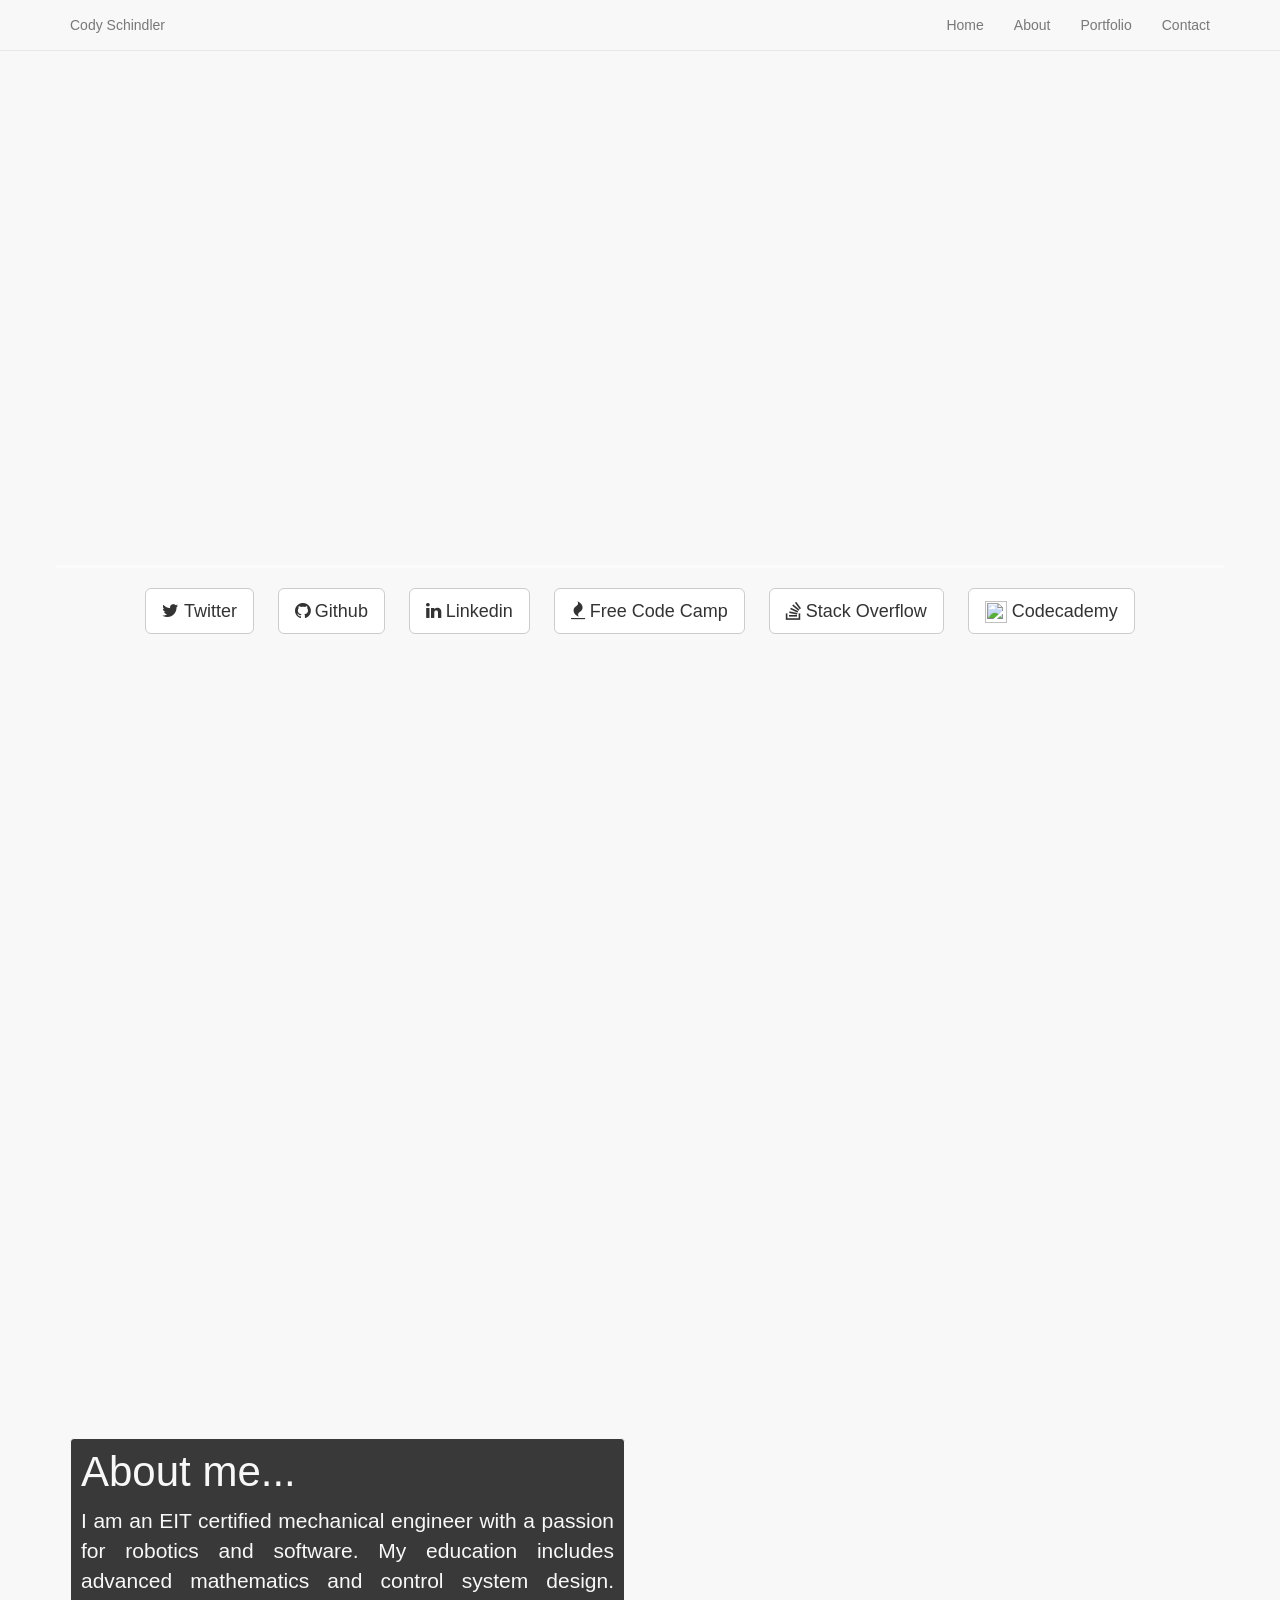
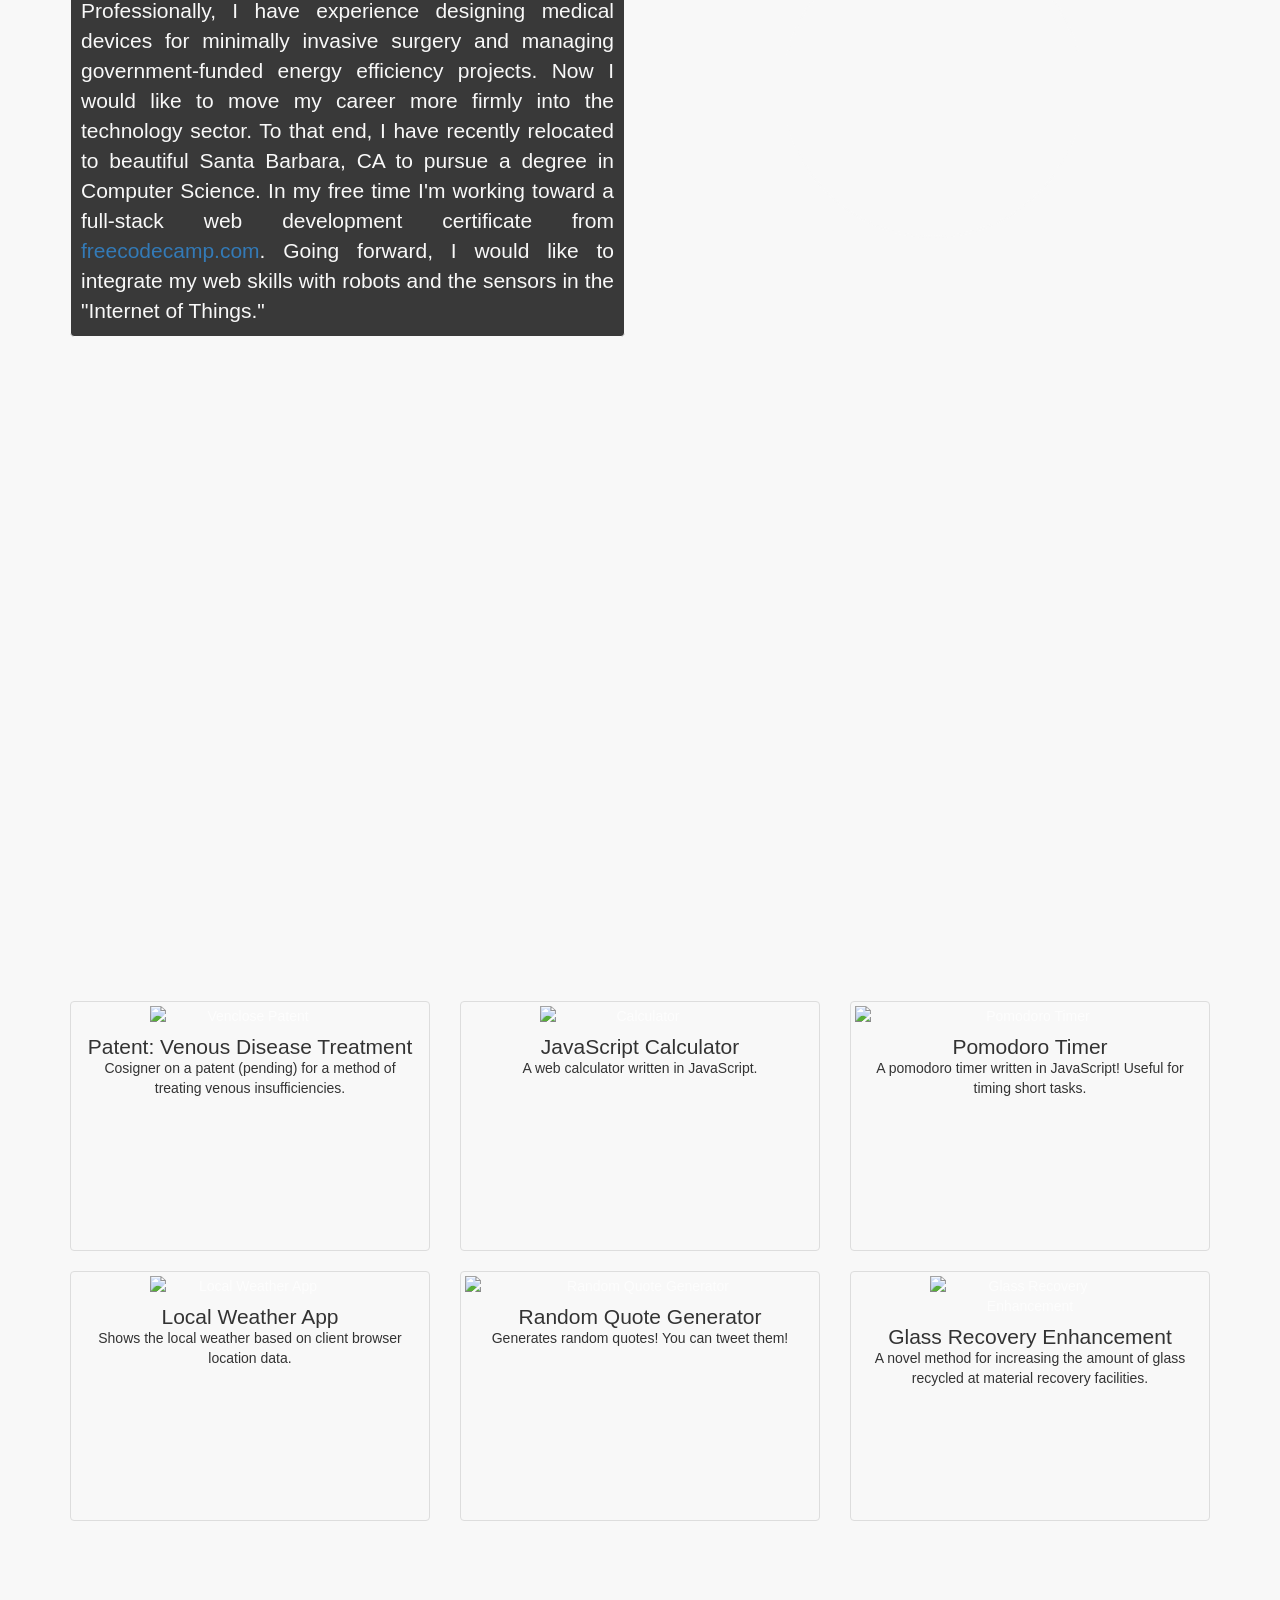
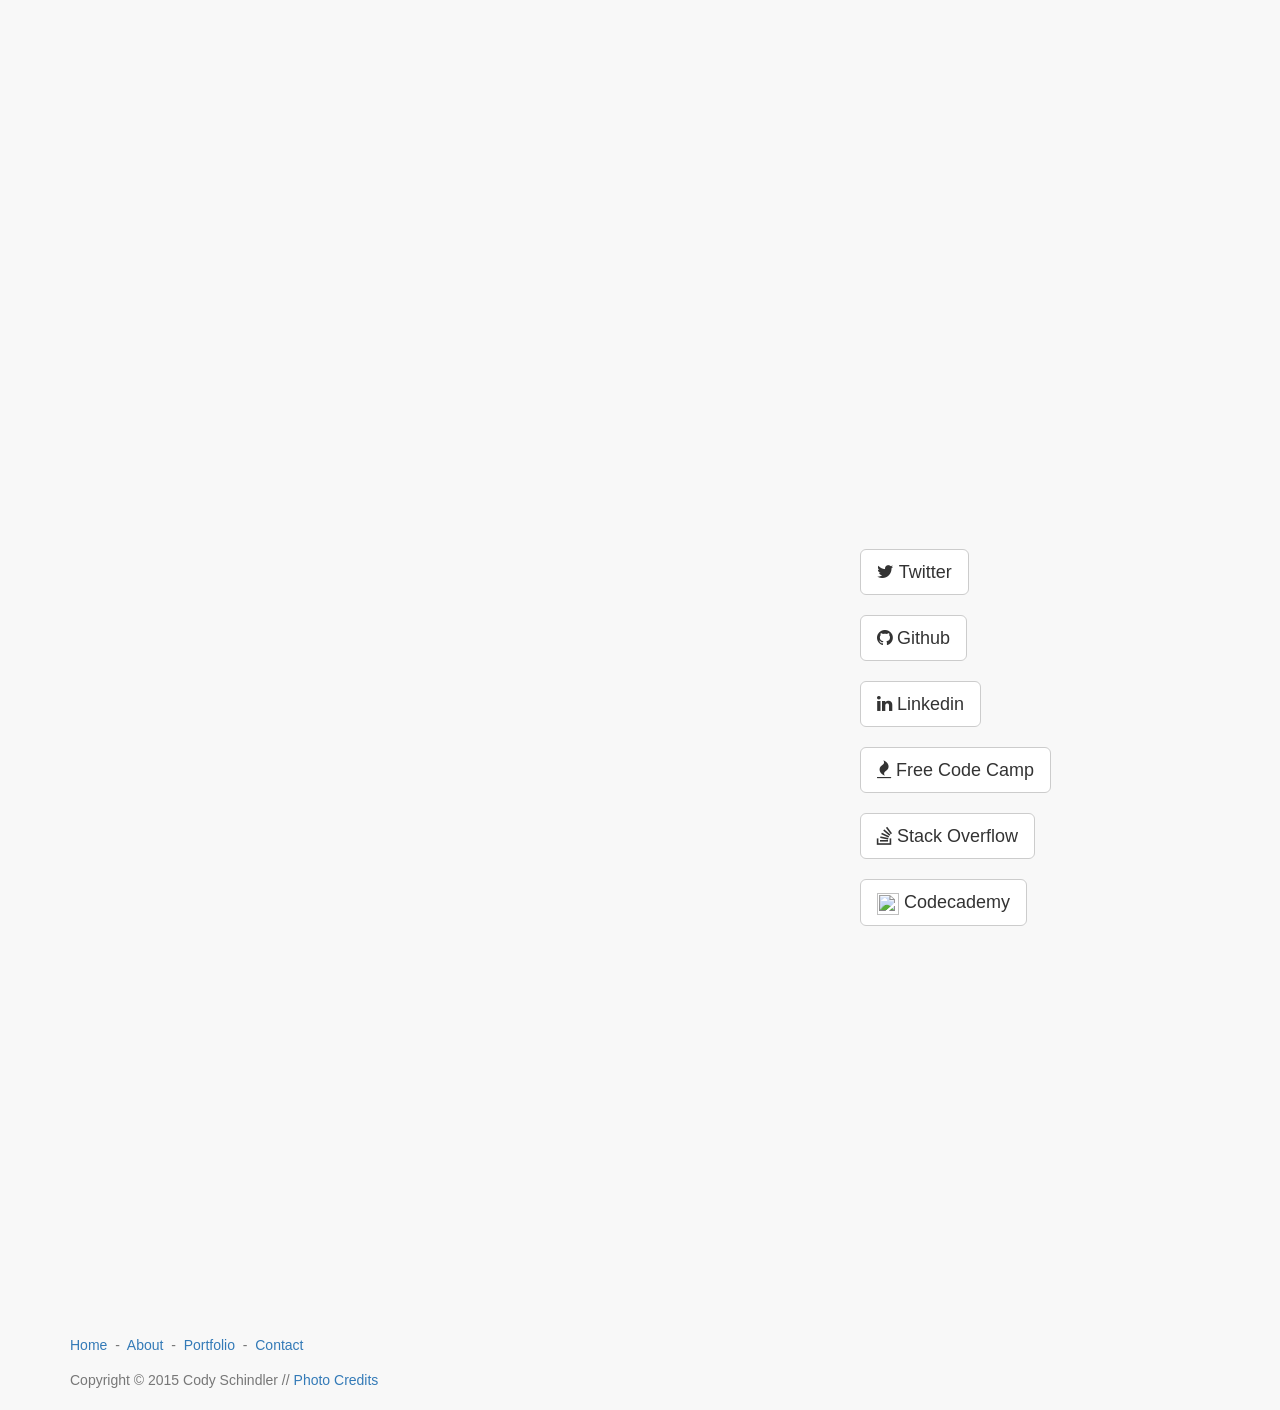
==== commit 9cc8b965: "added project to portfolio section" ====
--- a/index.html
+++ b/index.html
@@ -2,7 +2,7 @@
  * FILENAME:    index.html
  * DESCRIPTION: This is the main page for codyschindler.com.
  * REQS:        Bootstrap (CSS & JS), jQuery, index-css.css, index-js.js
- * VERISON:     1.0.1
+ * VERISON:     1.0.2
  * UPDATED:     2015-11-16
  * WRITTEN BY:  Cody Schindler (quiksand)
  * ORGANIZATION: n/a
@@ -189,7 +189,7 @@
       <div class="row">
 
         <div class="col-sm-4">
-          <a class="port-anchor" href="http://pdfaiw.uspto.gov/.aiw?PageNum=0&docid=20150272654&IDKey=9F952BE91C2C&HomeUrl=http://appft.uspto.gov/netacgi/nph-Parser?Sect1=PTO2%26Sect2=HITOFF%26p=1%26u=%252Fnetahtml%252FPTO%252Fsearch-adv.html%26r=1%26f=G%26l=50%26d=PG01%26S1=venclose%26OS=venclose%26RS=venclose">
+          <a class="port-anchor" target="_blank" href="http://pdfaiw.uspto.gov/.aiw?PageNum=0&docid=20150272654&IDKey=9F952BE91C2C&HomeUrl=http://appft.uspto.gov/netacgi/nph-Parser?Sect1=PTO2%26Sect2=HITOFF%26p=1%26u=%252Fnetahtml%252FPTO%252Fsearch-adv.html%26r=1%26f=G%26l=50%26d=PG01%26S1=venclose%26OS=venclose%26RS=venclose">
             <div class="thumbnail">
               <div class="overlay">
                 <span class="fa fa-gear fa-4x spanner"></span>
@@ -240,6 +240,21 @@
       <div class="row">
 
         <div class="col-sm-4">
+          <a class="port-anchor" href="http://codyschindler.com/fcc/weather/">
+            <div class="thumbnail">
+              <div class="overlay">
+                <span class="fa fa-fire fa-4x spanner"></span>
+              </div>
+              <img class="img-thumb" src="http://codyschindler.com/resource/weatherapp-img.png" alt="Local Weather App">
+              <div class="caption">
+                <h3>Local Weather App</h3>
+                <p>Shows the local weather based on client browser location data.</p>
+              </div>
+            </div>
+          </a>
+        </div>
+
+        <div class="col-sm-4">
           <a class="port-anchor" href="http://codyschindler.com/fcc/quotes/">
             <div class="thumbnail">
               <div class="overlay">
@@ -248,14 +263,14 @@
               <img src="http://codyschindler.com/resource/random-quote-img.png" alt="Random Quote Generator">
               <div class="caption">
                 <h3>Random Quote Generator</h3>
-                <p>Generates random quotes!</p>
-              </div>
-            </div>
-          </a>
-        </div>
-
-        <div class="col-sm-4">
-          <a class="port-anchor" href="http://codyschindler.com/resource/ME191_Glass_Recovery_Enhancement_Final_Report.pdf">
+                <p>Generates random quotes! You can tweet them!</p>
+              </div>
+            </div>
+          </a>
+        </div>
+
+        <div class="col-sm-4">
+          <a class="port-anchor" target="_blank" href="http://codyschindler.com/resource/ME191_Glass_Recovery_Enhancement_Final_Report.pdf">
             <div class="thumbnail">
               <div class="overlay">
                 <span class="fa fa-gear fa-4x spanner"></span>
@@ -264,23 +279,6 @@
               <div class="caption">
                 <h3>Glass Recovery Enhancement</h3>
                 <p>A novel method for increasing the amount of glass recycled at material recovery facilities.
-                  <br>ME Senior Project</p>
-              </div>
-            </div>
-          </a>
-        </div>
-
-        <div class="col-sm-4">
-          <a class="port-anchor" href="#">
-            <div class="thumbnail">
-              <div class="overlay">
-                <span class="fa fa-fire fa-4x spanner"></span>
-              </div>
-              <img src="http://placehold.it/200x150&text=200x150" alt="Coming soon!">
-              <div class="caption">
-                <h3>Project</h3>
-                <p>Coming soon!
-                  <br>See you then!</p>
               </div>
             </div>
           </a>
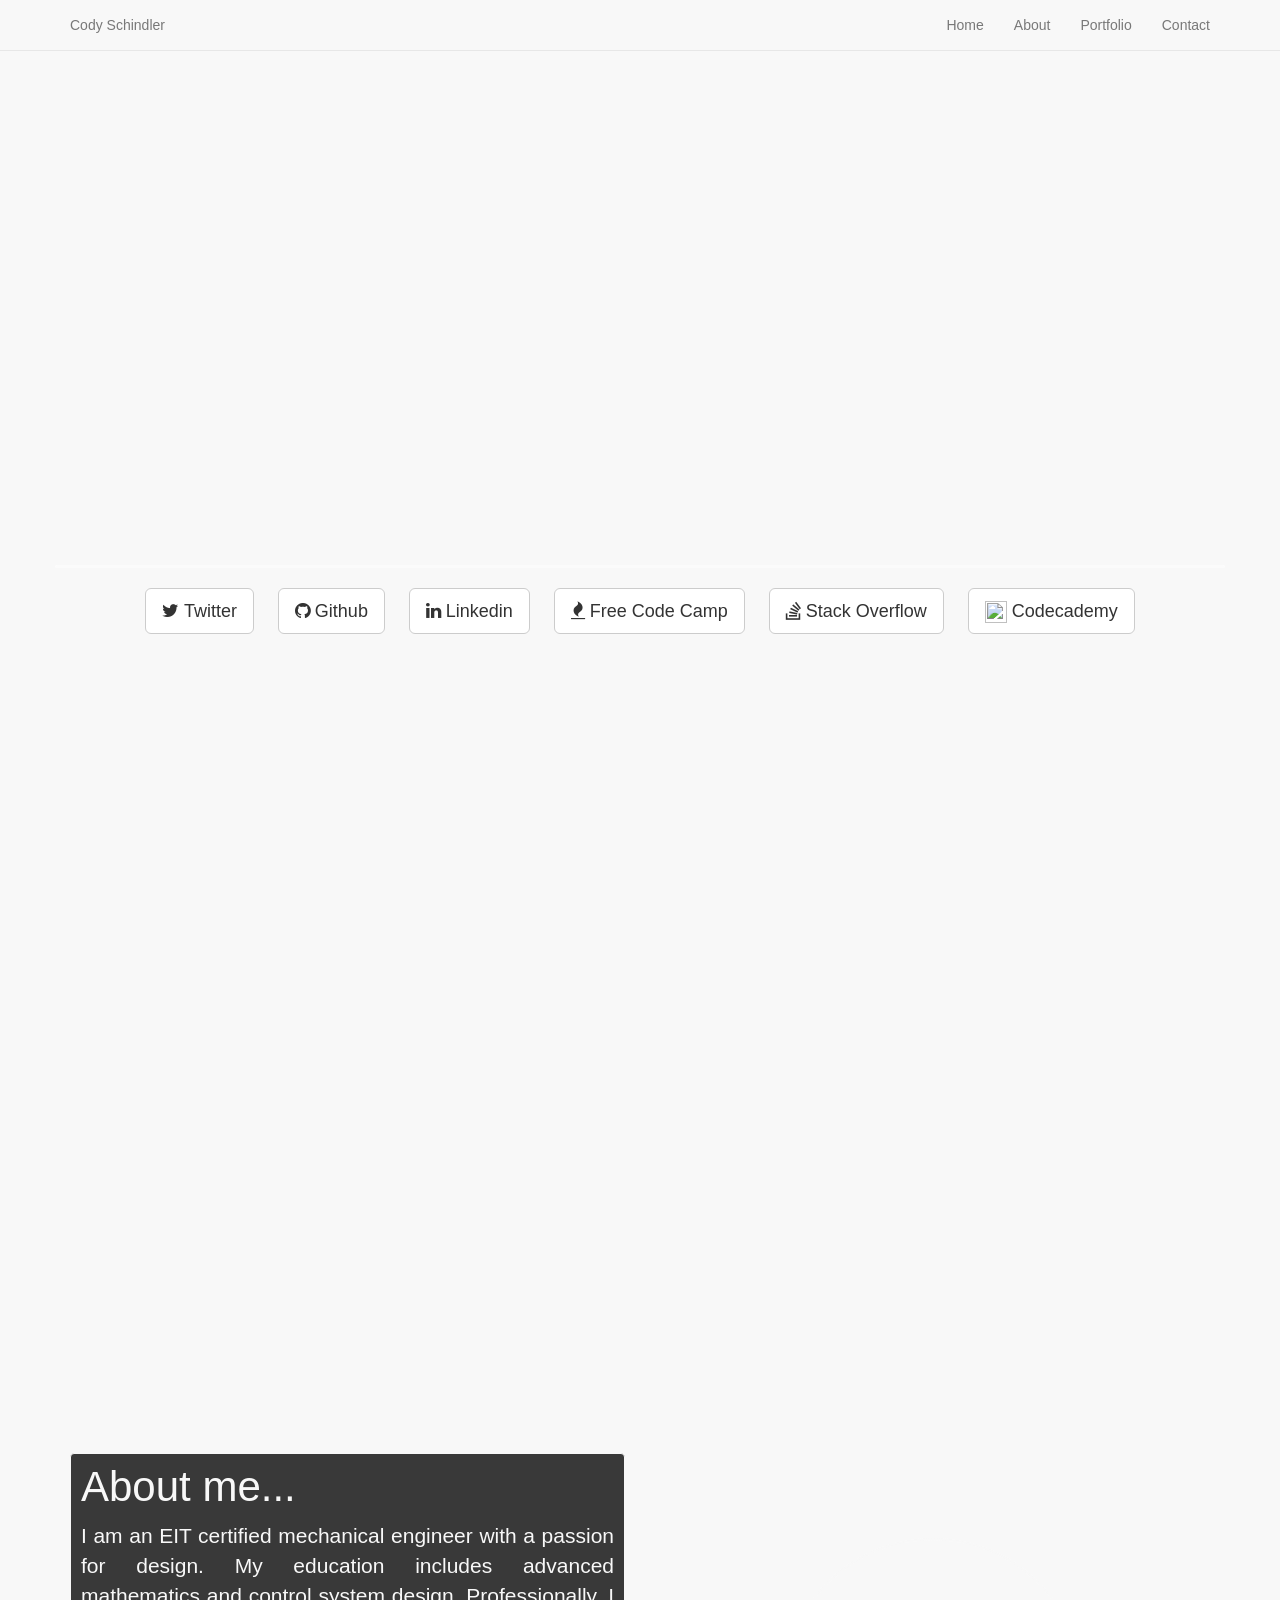
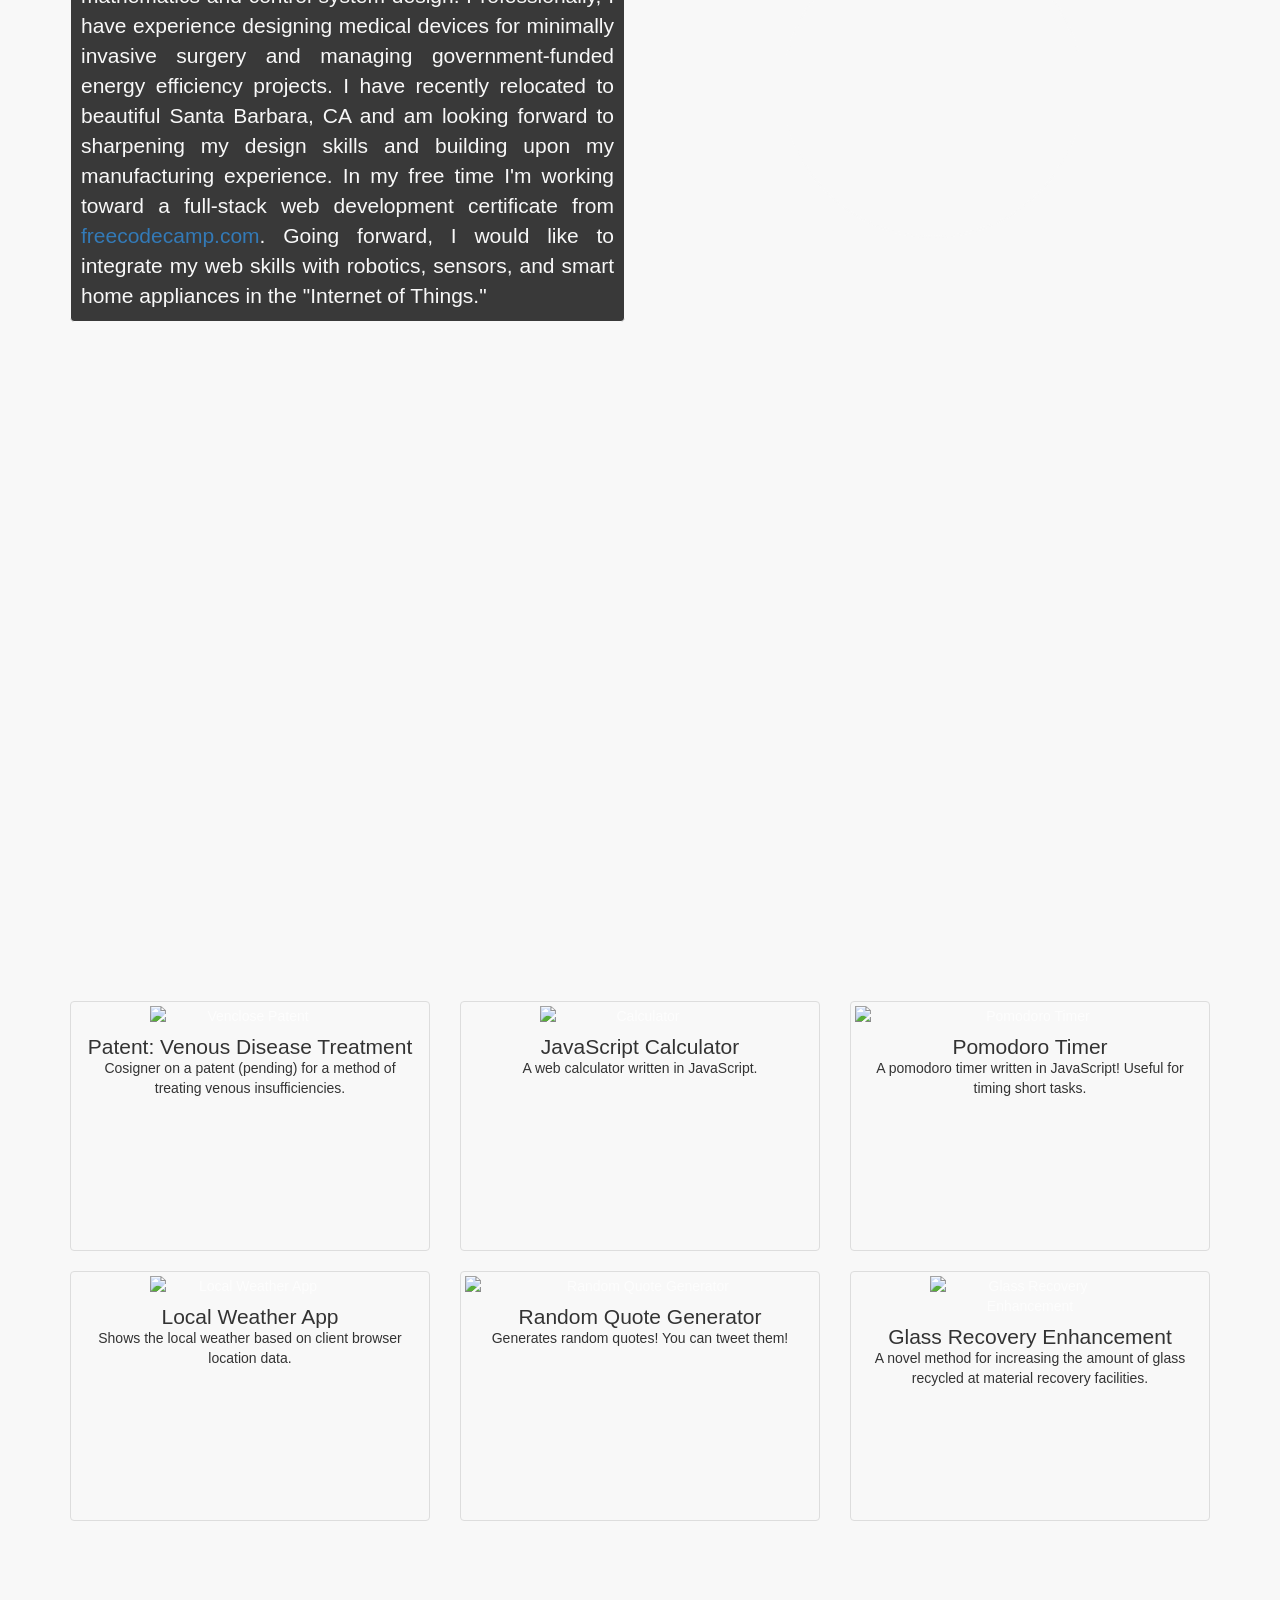
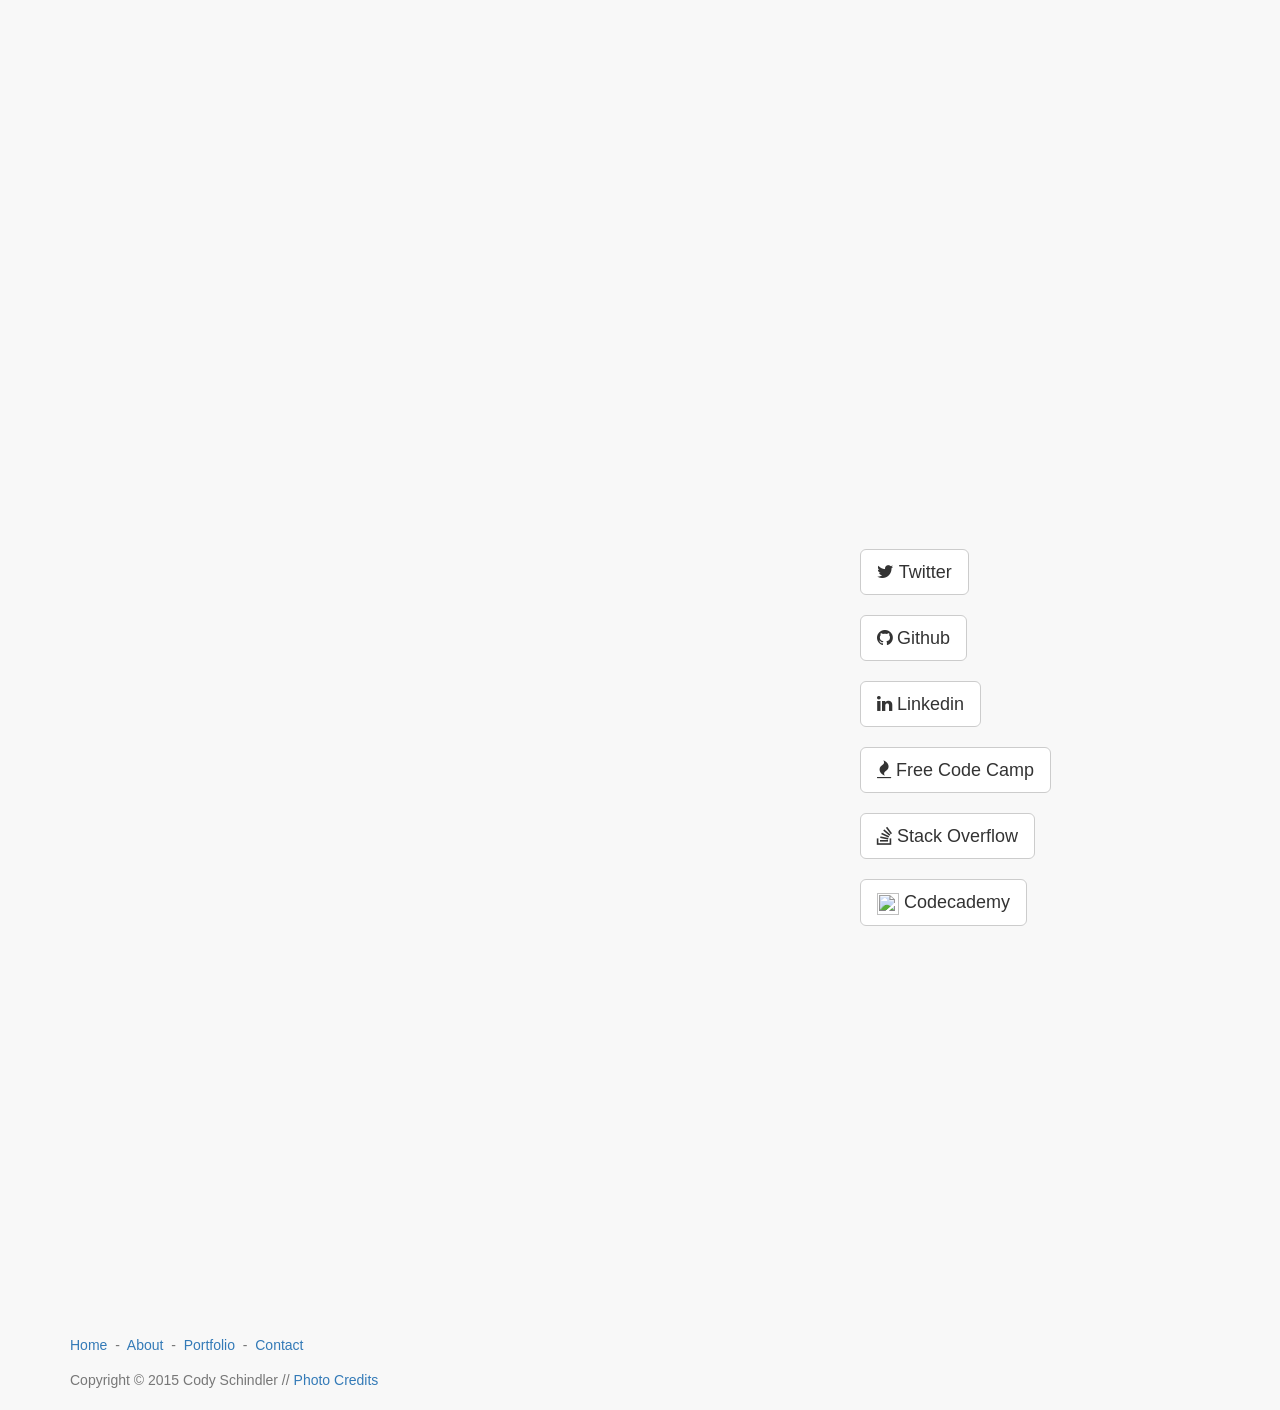
==== commit c7640d9c: "update by downgrading :)" ====
--- a/index.html
+++ b/index.html
@@ -104,7 +104,7 @@
       <!--subheader -->
       <div class="row">
         <div class="col-xs-12 text-center">
-          <h3>Engineer</h3>
+          <h3>Mechanical Engineer</h3>
         </div>
       </div>
 
@@ -152,8 +152,7 @@
 
             <p class="about-text">
 
-              I am an EIT certified mechanical engineer with a passion for robotics and software. My education includes advanced mathematics and control system design. Professionally, I have experience designing medical devices for minimally invasive surgery and managing government-funded energy efficiency projects. Now I would like to move my career more firmly into the technology sector. To that end, I have recently relocated to beautiful Santa Barbara, CA to pursue a degree in Computer Science. In my free time I'm working toward a full-stack web development certificate from <a class="about" href="http://freecodecamp.com">freecodecamp.com</a>. Going forward, I would like to integrate my web skills with robots and the sensors in
-              the "Internet of Things."
+              I am an EIT certified mechanical engineer with a passion for design. My education includes advanced mathematics and control system design. Professionally, I have experience designing medical devices for minimally invasive surgery and managing government-funded energy efficiency projects. I have recently relocated to beautiful Santa Barbara, CA and am looking forward to sharpening my design skills and building upon my manufacturing experience. In my free time I'm working toward a full-stack web development certificate from <a class="about" href="http://freecodecamp.com">freecodecamp.com</a>. Going forward, I would like to integrate my web skills with robotics, sensors, and smart home appliances in the "Internet of Things."
 
             </p>
           </div>
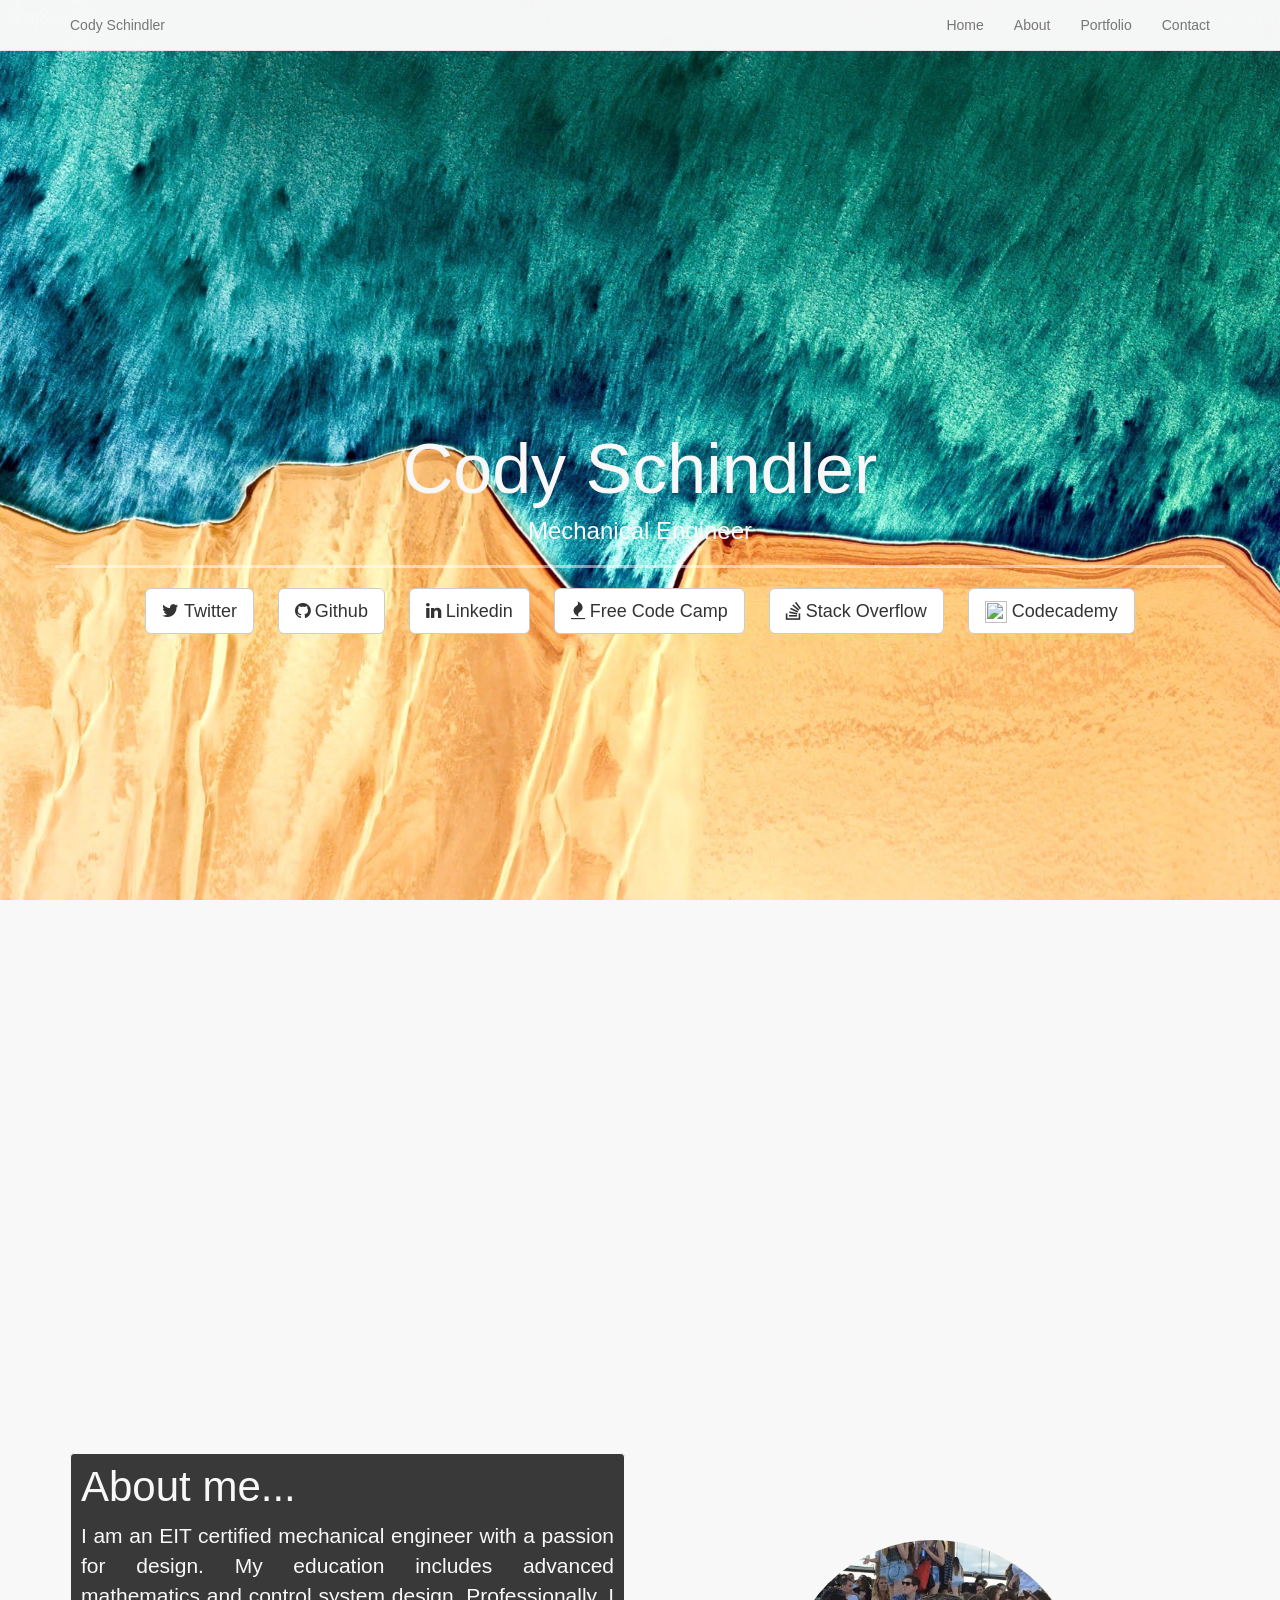
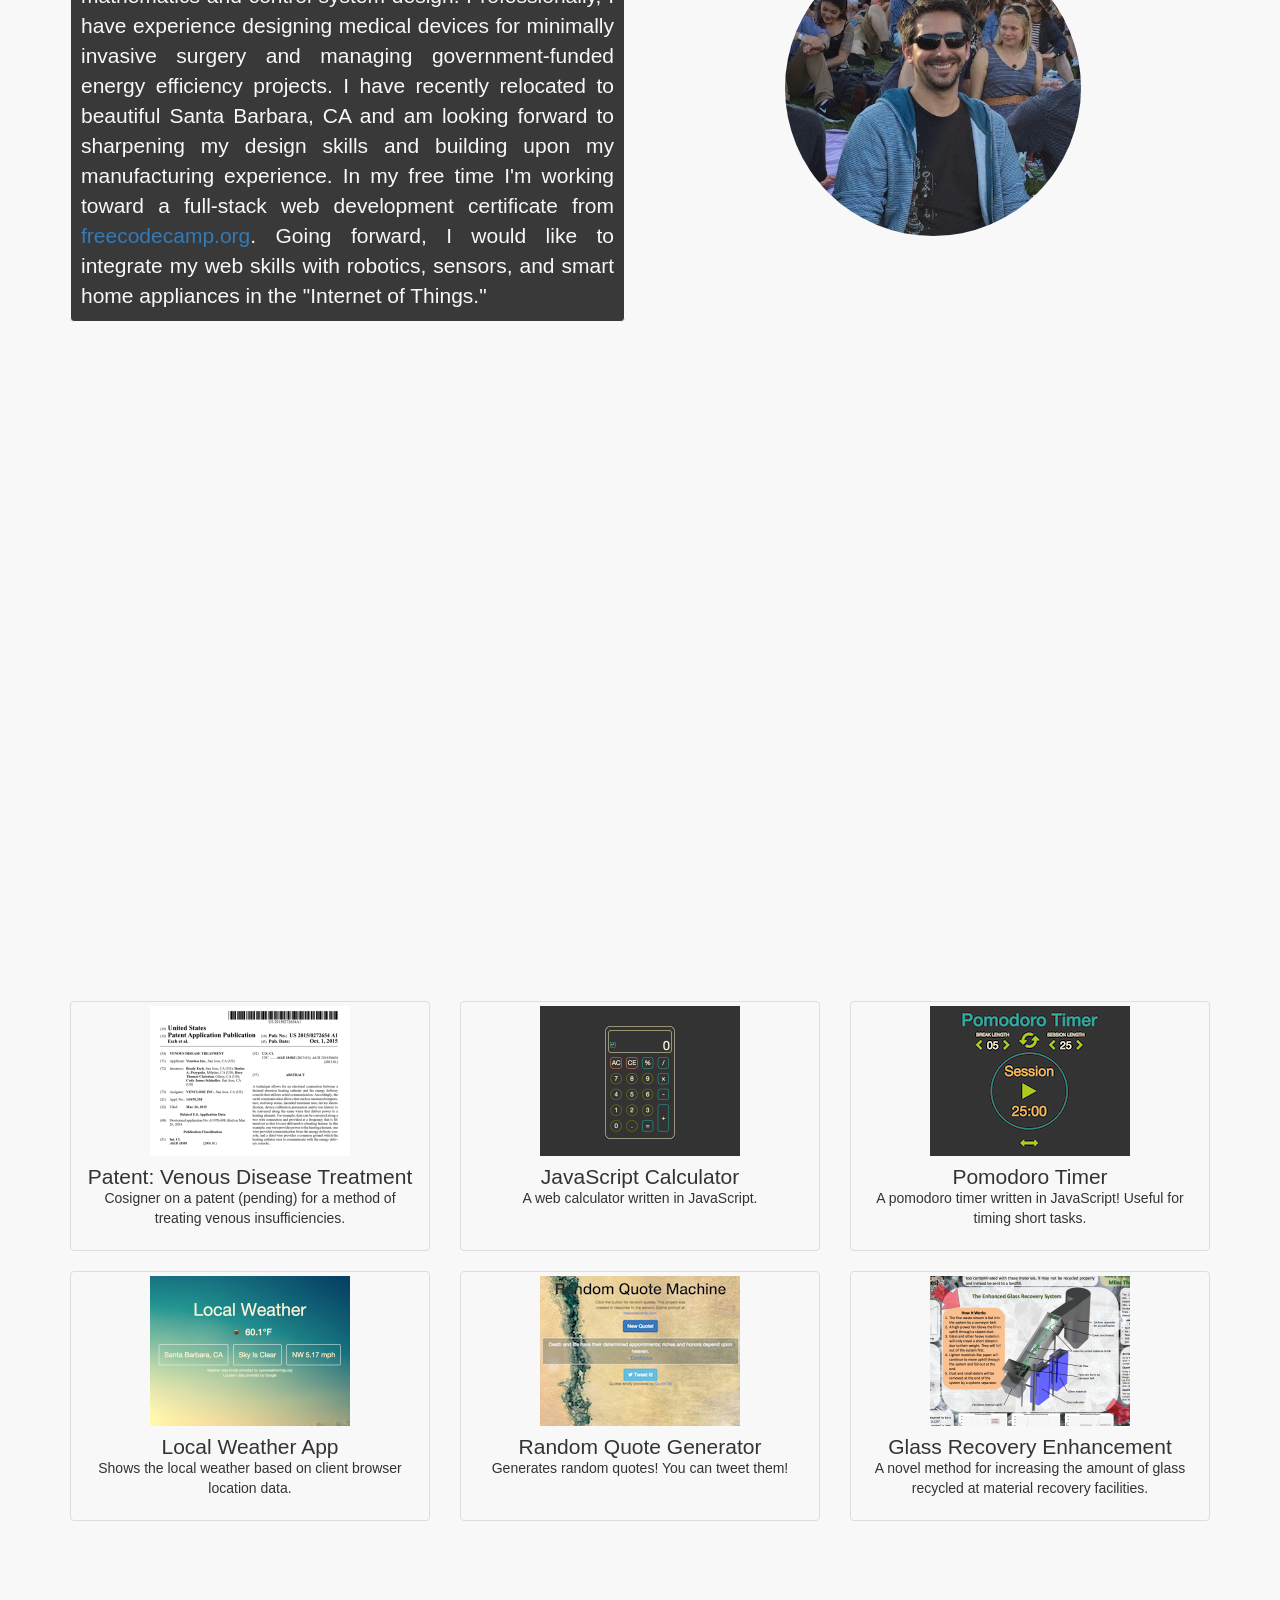
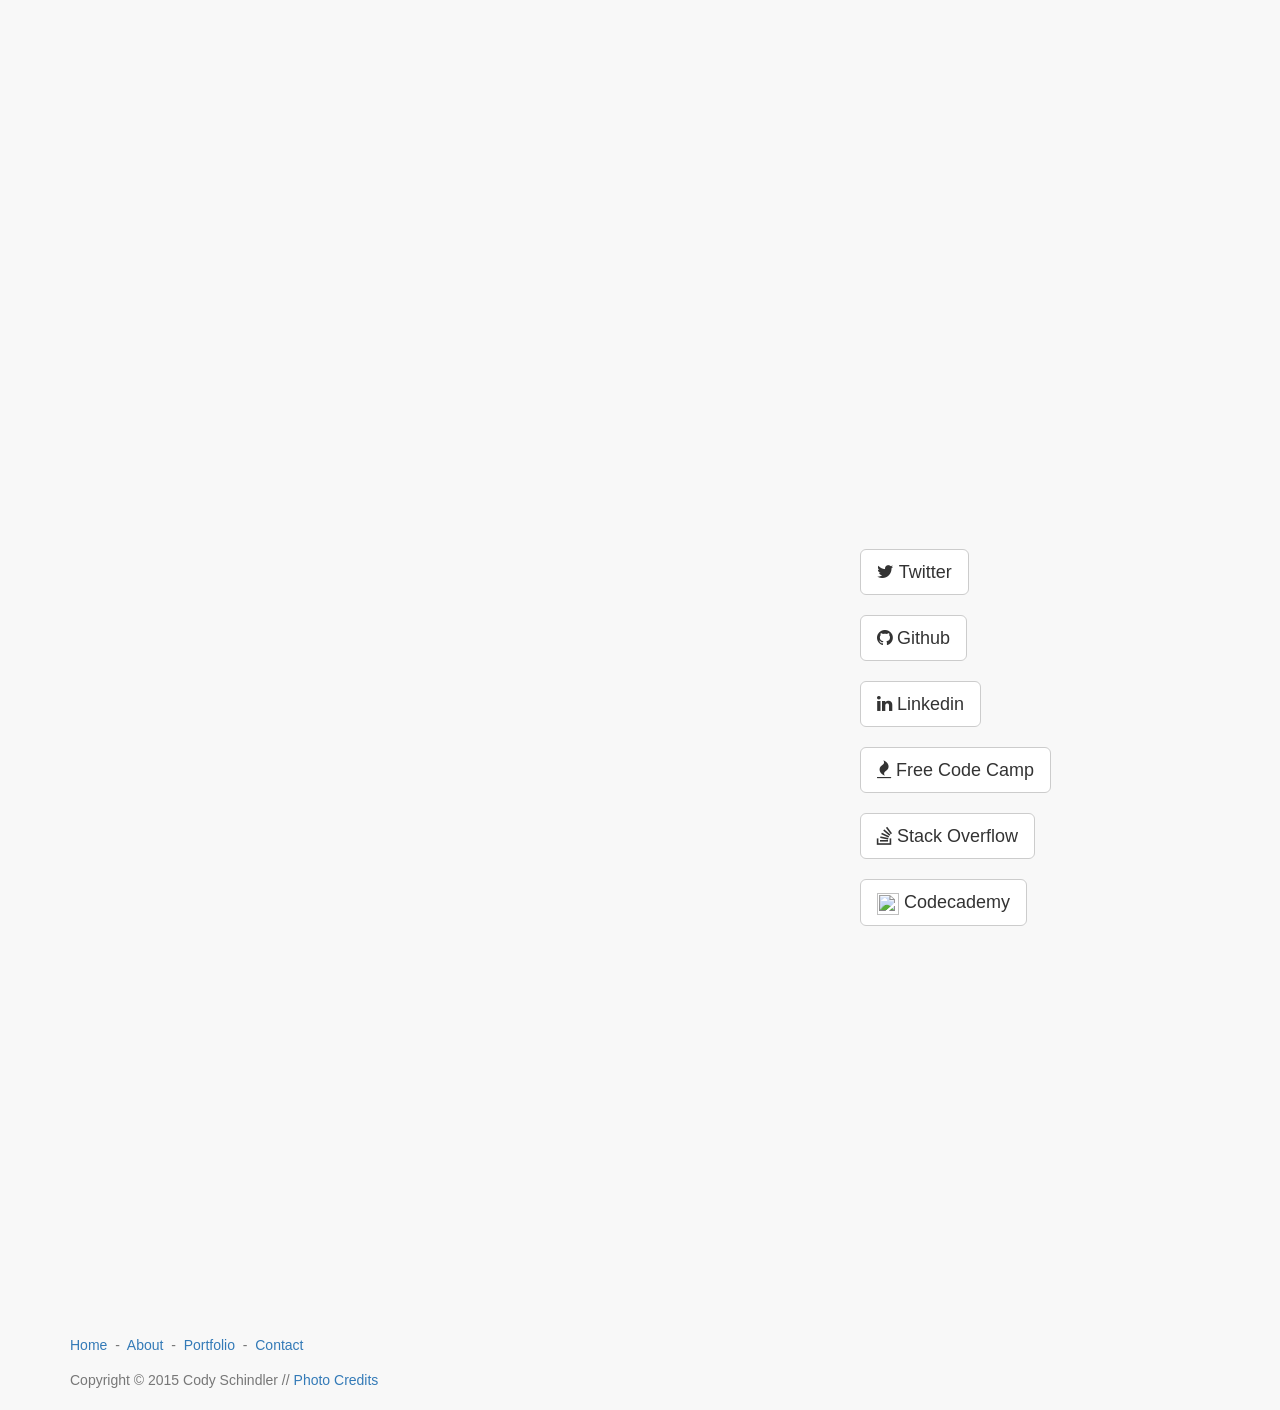
==== commit acb130fd: "Restore site for static hosting on Vercel This commit restores the 2015-era personal website to work" ====
--- a/index.html
+++ b/index.html
@@ -124,9 +124,9 @@
           <!--linkedin button -->
           <a href="https://www.linkedin.com/in/codyschindler/" target="_blank" type="button" class="btn btn-default btn-lg"><span class="fa fa-linkedin"></span> Linkedin</a>
           <!--free code camp button -->
-          <a href="http://freecodecamp.com/quiksand" target="_blank" type="button" class="btn btn-default btn-lg"><span class="fa fa-fire"></span> Free Code Camp</a>
+          <a href="https://www.freecodecamp.org/quiksand" target="_blank" type="button" class="btn btn-default btn-lg"><span class="fa fa-fire"></span> Free Code Camp</a>
           <!--stack overflow button -->
-          <a href="http://stackoverflow.com/users/5201043/quiksand?tab=profile" target="_blank" type="button" class="btn btn-default btn-lg"><span class="fa fa-stack-overflow"></span> Stack Overflow</a>
+          <a href="https://stackoverflow.com/users/5201043/quiksand?tab=profile" target="_blank" type="button" class="btn btn-default btn-lg"><span class="fa fa-stack-overflow"></span> Stack Overflow</a>
           <!--codecademy button -->
           <a href="https://www.codecademy.com/quiksand" target="_blank" type="button" class="btn btn-default btn-lg"><img class="codecicon" src="https://codecademy.com/favicon.ico"></img> Codecademy</a>
         </div>
@@ -152,7 +152,7 @@
 
             <p class="about-text">
 
-              I am an EIT certified mechanical engineer with a passion for design. My education includes advanced mathematics and control system design. Professionally, I have experience designing medical devices for minimally invasive surgery and managing government-funded energy efficiency projects. I have recently relocated to beautiful Santa Barbara, CA and am looking forward to sharpening my design skills and building upon my manufacturing experience. In my free time I'm working toward a full-stack web development certificate from <a class="about" href="http://freecodecamp.com">freecodecamp.com</a>. Going forward, I would like to integrate my web skills with robotics, sensors, and smart home appliances in the "Internet of Things."
+              I am an EIT certified mechanical engineer with a passion for design. My education includes advanced mathematics and control system design. Professionally, I have experience designing medical devices for minimally invasive surgery and managing government-funded energy efficiency projects. I have recently relocated to beautiful Santa Barbara, CA and am looking forward to sharpening my design skills and building upon my manufacturing experience. In my free time I'm working toward a full-stack web development certificate from <a class="about" href="https://www.freecodecamp.org">freecodecamp.org</a>. Going forward, I would like to integrate my web skills with robotics, sensors, and smart home appliances in the "Internet of Things."
 
             </p>
           </div>
@@ -162,7 +162,7 @@
 
         <!--round picture -->
         <div class="col-sm-6 vertical-center">
-          <img class="img-round" src="http://codyschindler.com/random/download_20150607_225225.jpeg" alt="Cody at a comedy show in Mountain View"></img>
+          <img class="img-round" src="/random/download_20150607_225225.jpeg" alt="Cody at a comedy show in Mountain View"></img>
         </div>
 
       </div>
@@ -188,12 +188,12 @@
       <div class="row">
 
         <div class="col-sm-4">
-          <a class="port-anchor" target="_blank" href="http://pdfaiw.uspto.gov/.aiw?PageNum=0&docid=20150272654&IDKey=9F952BE91C2C&HomeUrl=http://appft.uspto.gov/netacgi/nph-Parser?Sect1=PTO2%26Sect2=HITOFF%26p=1%26u=%252Fnetahtml%252FPTO%252Fsearch-adv.html%26r=1%26f=G%26l=50%26d=PG01%26S1=venclose%26OS=venclose%26RS=venclose">
+          <a class="port-anchor" target="_blank" href="https://pdfaiw.uspto.gov/.aiw?PageNum=0&docid=20150272654&IDKey=9F952BE91C2C&HomeUrl=https://appft.uspto.gov/netacgi/nph-Parser?Sect1=PTO2%26Sect2=HITOFF%26p=1%26u=%252Fnetahtml%252FPTO%252Fsearch-adv.html%26r=1%26f=G%26l=50%26d=PG01%26S1=venclose%26OS=venclose%26RS=venclose">
             <div class="thumbnail">
               <div class="overlay">
                 <span class="fa fa-gear fa-4x spanner"></span>
               </div>
-              <img class="img-thumb" src="http://codyschindler.com/resource/patent-img.png" alt="Venclose Patent">
+              <img class="img-thumb" src="/resource/patent-img.png" alt="Venclose Patent">
               <div class="caption">
                 <h3>Patent: Venous Disease Treatment</h3>
                 <p>Cosigner on a patent (pending) for a method of treating venous insufficiencies.</p>
@@ -203,12 +203,12 @@
         </div>
 
         <div class="col-sm-4">
-          <a class="port-anchor" href="http://codyschindler.com/fcc/calculator/">
+          <a class="port-anchor" href="/fcc/calculator/">
             <div class="thumbnail">
               <div class="overlay">
                 <span class="fa fa-fire fa-4x spanner"></span>
               </div>
-              <img class="img-thumb" src="http://codyschindler.com/resource/calculator-img.png" alt="Calculator">
+              <img class="img-thumb" src="/resource/calculator-img.png" alt="Calculator">
               <div class="caption">
                 <h3>JavaScript Calculator</h3>
                 <p>A web calculator written in JavaScript.</p>
@@ -218,12 +218,12 @@
         </div>
 
         <div class="col-sm-4">
-          <a class="port-anchor" href="http://codyschindler.com/fcc/pomodoro/">
+          <a class="port-anchor" href="/fcc/pomodoro/">
             <div class="thumbnail">
               <div class="overlay">
                 <span class="fa fa-fire fa-4x spanner"></span>
               </div>
-              <img src="http://codyschindler.com/resource/pomodoro-clock-img.png" alt="Pomodoro Timer">
+              <img src="/resource/pomodoro-clock-img.png" alt="Pomodoro Timer">
               <div class="caption">
                 <h3>Pomodoro Timer</h3>
                 <p>A pomodoro timer written in JavaScript! Useful for timing short tasks.</p>
@@ -239,12 +239,12 @@
       <div class="row">
 
         <div class="col-sm-4">
-          <a class="port-anchor" href="http://codyschindler.com/fcc/weather/">
+          <a class="port-anchor" href="/fcc/weather/">
             <div class="thumbnail">
               <div class="overlay">
                 <span class="fa fa-fire fa-4x spanner"></span>
               </div>
-              <img class="img-thumb" src="http://codyschindler.com/resource/weatherapp-img.png" alt="Local Weather App">
+              <img class="img-thumb" src="/resource/weatherapp-img.png" alt="Local Weather App">
               <div class="caption">
                 <h3>Local Weather App</h3>
                 <p>Shows the local weather based on client browser location data.</p>
@@ -254,12 +254,12 @@
         </div>
 
         <div class="col-sm-4">
-          <a class="port-anchor" href="http://codyschindler.com/fcc/quotes/">
+          <a class="port-anchor" href="/fcc/quotes/">
             <div class="thumbnail">
               <div class="overlay">
                 <span class="fa fa-fire fa-4x spanner"></span>
               </div>
-              <img src="http://codyschindler.com/resource/random-quote-img.png" alt="Random Quote Generator">
+              <img src="/resource/random-quote-img.png" alt="Random Quote Generator">
               <div class="caption">
                 <h3>Random Quote Generator</h3>
                 <p>Generates random quotes! You can tweet them!</p>
@@ -269,12 +269,12 @@
         </div>
 
         <div class="col-sm-4">
-          <a class="port-anchor" target="_blank" href="http://codyschindler.com/resource/ME191_Glass_Recovery_Enhancement_Final_Report.pdf">
+          <a class="port-anchor" target="_blank" href="/resource/ME191_Glass_Recovery_Enhancement_Final_Report.pdf">
             <div class="thumbnail">
               <div class="overlay">
                 <span class="fa fa-gear fa-4x spanner"></span>
               </div>
-              <img class="img-thumb" src="http://codyschindler.com/resource/gre-img.png" alt="Glass Recovery Enhancement">
+              <img class="img-thumb" src="/resource/gre-img.png" alt="Glass Recovery Enhancement">
               <div class="caption">
                 <h3>Glass Recovery Enhancement</h3>
                 <p>A novel method for increasing the amount of glass recycled at material recovery facilities.
@@ -318,11 +318,11 @@
           </div>
           <!--free code camp -->
           <div>
-            <a href="http://freecodecamp.com/quiksand" target="_blank" type="button" class="btn btn-default btn-lg"><span class="fa fa-fire"></span> Free Code Camp</a>
+            <a href="https://www.freecodecamp.org/quiksand" target="_blank" type="button" class="btn btn-default btn-lg"><span class="fa fa-fire"></span> Free Code Camp</a>
           </div>
           <!--stack overflow -->
           <div>
-            <a href="http://stackoverflow.com/users/5201043/quiksand?tab=profile" target="_blank" type="button" class="btn btn-default btn-lg"><span class="fa fa-stack-overflow"></span> Stack Overflow</a>
+            <a href="https://stackoverflow.com/users/5201043/quiksand?tab=profile" target="_blank" type="button" class="btn btn-default btn-lg"><span class="fa fa-stack-overflow"></span> Stack Overflow</a>
           </div>
           <!--codecademy -->
           <div>
@@ -370,13 +370,13 @@
                 Thanks to: 
               </li>
               <li>
-                <a href="http://earthview.withgoogle.com/" target="_blank">Mauritania - Google Earthview/Digital Globe</a>
+                <a href="https://earthview.withgoogle.com/" target="_blank">Mauritania - Google Earthview/Digital Globe</a>
               </li>
               <li>
-                <a href="http://7-themes.com/" target="_blank">Discovery - 7-Themes.com</a>
+                <a href="https://7-themes.com/" target="_blank">Discovery - 7-Themes.com</a>
               </li>
               <li>
-                <a href="http://www.thegreatcountryrun.com/" target="_blank">Sacramento - The Great Country Run</a>
+                <a href="https://www.thegreatcountryrun.com/" target="_blank">Sacramento - The Great Country Run</a>
               </li>
             </ul>
 
--- a/index-css.css
+++ b/index-css.css
@@ -67,7 +67,7 @@
 /*________________________HOME_____________________________________________*/
 
 #home {
-  background-image: url("http://www.codyschindler.com/random/google-earth-view-6300-2.jpg");
+  background-image: url("/random/google-earth-view-6300-2.jpg");
   /*OLD BACKGROUND*/
   /*background-image: url("http://www.hdwallpapers.in/walls/morning_beach-wide.jpg");*/
 }
@@ -97,7 +97,7 @@
 /*________________________ABOUT___________________________________________*/
 
 #about {
-  background-image: url("http://www.codyschindler.com/random/IMG_20150509_191330-3.jpg");
+  background-image: url("/random/IMG_20150509_191330-3.jpg");
 }
 
 .about-header {
@@ -128,7 +128,7 @@
 /*________________________PORTFOLIO_______________________________________*/
 
 #portfolio {
-  background-image: url("http://www.codyschindler.com/random/7035454-space-shuttle-discovery.jpg");
+  background-image: url("/random/7035454-space-shuttle-discovery.jpg");
 }
 
 a.port-anchor {
@@ -195,7 +195,7 @@
 /*________________________CONTACT_________________________________________*/
 
 #contact {
-  background-image: url("http://www.codyschindler.com/random/sacramento.jpg");
+  background-image: url("/random/sacramento.jpg");
 }
 
 .contact-text {
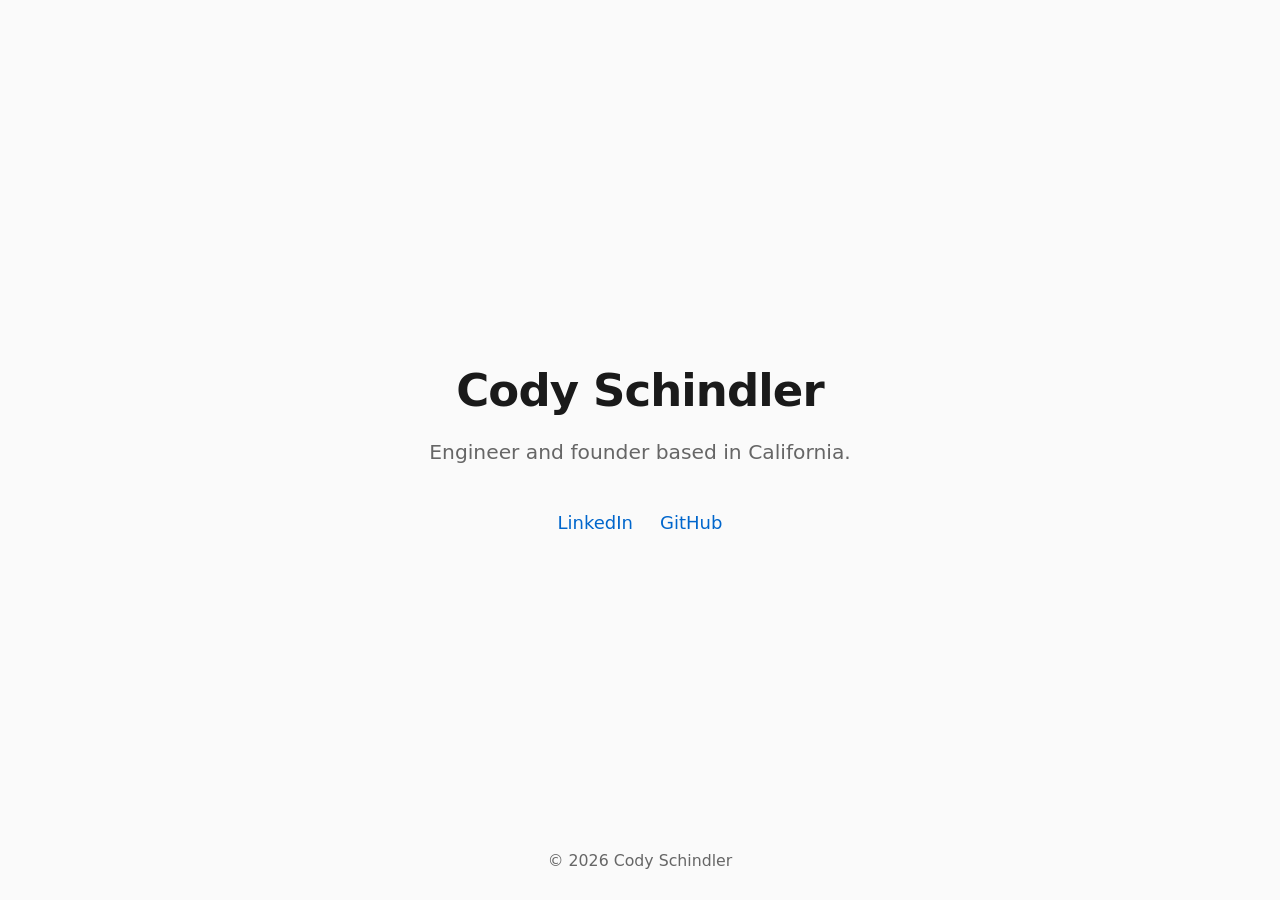
==== commit 29708621: "Replace old site with minimal business card - Remove old Bootstrap/jQuery site and associated assets" ====
--- a/index.html
+++ b/index.html
@@ -1,407 +1,47 @@
-<!--
- * FILENAME:    index.html
- * DESCRIPTION: This is the main page for codyschindler.com.
- * REQS:        Bootstrap (CSS & JS), jQuery, index-css.css, index-js.js
- * VERISON:     1.0.2
- * UPDATED:     2015-11-16
- * WRITTEN BY:  Cody Schindler (quiksand)
- * ORGANIZATION: n/a
- * CHANGELOG:  
- * 1.0.2 (2015-11-16): Updated portfolio section to include calculator.
- * 1.0.1 (2015-10-27): Added link to quote generator project, made the portfolio overlay system better.
- * 1.0.0 (2015-10-25): Creation and organization in preparatiion for site launch.
- * TODO: Update about statement, subtitle. add projects, work & education pages/sections, add hipster logo generator to credits.
--->
-
 <!DOCTYPE html>
-
-<html lang="en-US">
-
+<html lang="en">
 <head>
-
-  <!--link favicon and icons-->
-  <link rel="apple-touch-icon" sizes="57x57" href="/apple-touch-icon-57x57.png">
-  <link rel="apple-touch-icon" sizes="60x60" href="/apple-touch-icon-60x60.png">
-  <link rel="apple-touch-icon" sizes="72x72" href="/apple-touch-icon-72x72.png">
-  <link rel="apple-touch-icon" sizes="76x76" href="/apple-touch-icon-76x76.png">
-  <link rel="apple-touch-icon" sizes="114x114" href="/apple-touch-icon-114x114.png">
-  <link rel="apple-touch-icon" sizes="120x120" href="/apple-touch-icon-120x120.png">
-  <link rel="apple-touch-icon" sizes="144x144" href="/apple-touch-icon-144x144.png">
-  <link rel="apple-touch-icon" sizes="152x152" href="/apple-touch-icon-152x152.png">
-  <link rel="apple-touch-icon" sizes="180x180" href="/apple-touch-icon-180x180.png">
-  <link rel="icon" type="image/png" href="/favicon-32x32.png" sizes="32x32">
-  <link rel="icon" type="image/png" href="/android-chrome-192x192.png" sizes="192x192">
-  <link rel="icon" type="image/png" href="/favicon-96x96.png" sizes="96x96">
-  <link rel="icon" type="image/png" href="/favicon-16x16.png" sizes="16x16">
-  <link rel="manifest" href="/manifest.json">
-  <link rel="mask-icon" href="/safari-pinned-tab.svg" color="#5bbad5">
-  <meta name="apple-mobile-web-app-title" content="Cody S">
-  <meta name="application-name" content="Cody S">
-  <meta name="msapplication-TileColor" content="#da532c">
-  <meta name="msapplication-TileImage" content="/mstile-144x144.png">
-  <meta name="theme-color" content="#19b2e3">
-  <!--tab/window title -->
+  <meta charset="UTF-8">
+  <meta name="viewport" content="width=device-width, initial-scale=1.0">
   <title>Cody Schindler</title>
-  <!--link font awesome -->
-  <link rel="stylesheet" href="https://maxcdn.bootstrapcdn.com/font-awesome/4.4.0/css/font-awesome.min.css">
-  <!--link bootstrap -->
-  <link href="https://maxcdn.bootstrapcdn.com/bootstrap/3.3.5/css/bootstrap.min.css" rel="stylesheet" integrity="sha256-MfvZlkHCEqatNoGiOXveE8FIwMzZg4W85qfrfIFBfYc= sha512-dTfge/zgoMYpP7QbHy4gWMEGsbsdZeCXz7irItjcC3sPUFtf0kuFbDz/ixG7ArTxmDjLXDmezHubeNikyKGVyQ==" crossorigin="anonymous">
-  <!--link custom css -->
-  <link rel="stylesheet" type="text/css" href="index-css.css">
-  <!--meta stuff -->
-  <meta charset="utf-8">
-  <meta name="viewport" content="width=device-width, initial-scale=1">
-
+  <meta name="description" content="Cody Schindler — Engineer and founder based in California.">
+  <link rel="canonical" href="https://codyschindler.com/">
+  
+  <!-- Open Graph -->
+  <meta property="og:type" content="website">
+  <meta property="og:url" content="https://codyschindler.com/">
+  <meta property="og:title" content="Cody Schindler">
+  <meta property="og:description" content="Engineer and founder based in California.">
+  <meta property="og:site_name" content="Cody Schindler">
+  
+  <!-- Twitter Card -->
+  <meta name="twitter:card" content="summary">
+  <meta name="twitter:title" content="Cody Schindler">
+  <meta name="twitter:description" content="Engineer and founder based in California.">
+  
+  <!-- Favicon -->
+  <link rel="icon" type="image/svg+xml" href="/favicon.svg">
+  
+  <link rel="stylesheet" href="style.css">
 </head>
-
 <body>
-
-  <!--navbar -->
-  <nav class="navbar navbar-default navbar-fixed-top">
-    <div class="container">
-      <!--collapsing navbar -->
-      <div class="navbar-header">
-
-      <!-- hidden button for holding links on small screen -->
-        <button type="button" class="navbar-toggle collapsed" data-toggle="collapse" data-target="#navbar-items" aria-expanded="false">
-          <span class="sr-only">Toggle navigation</span>
-          <span class="icon-bar"></span>
-          <span class="icon-bar"></span>
-          <span class="icon-bar"></span>
-        </button>
-
-        <!--brand button -->
-        <a class="navbar-brand active" href="#">Cody Schindler</a>
-
-      </div>
-
-      <div class="collapse navbar-collapse" id="navbar-items">
-        <ul class="nav navbar-nav navbar-right">
-          <li><a href="#">Home</a></li>
-          <li><a href="#about">About</a></li>
-          <li><a href="#portfolio">Portfolio</a></li>
-          <li><a href="#contact">Contact</a></li>
-        </ul>
-      </div>
-      <!-- /.navbar-collapse -->
-    </div>
-    <!-- /container -->
-  </nav>
-  <!--/navbar -->
-
-  <!--home segment-->
-  <div class="seg vertical-center" id="home">
-  <!--content container -->
-    <div class="container">
-
-      <!--header-->
-      <div class=="row">
-        <div class="home-title col-xs-12 text-center">
-          <h1>Cody Schindler</h1>
-        </div>
-      </div>
-
-      <!--subheader -->
-      <div class="row">
-        <div class="col-xs-12 text-center">
-          <h3>Mechanical Engineer</h3>
-        </div>
-      </div>
-
-      <!--line across page-->
-      <div class="row">
-        <div class="col-xs-12 bar"></div>
-      </div>
-
-      <!--button row-->
-      <div class="row">
-        <!--button col -->
-        <div class="col-sm-12 text-center">
-          <!--twiter button -->
-          <a href="https://twitter.com/codyschindler" target="_blank" type="button" class="btn btn-default btn-lg btn-inverse"><span class="fa fa-twitter"></span> Twitter</a>
-          <!--github button -->
-          <a href="https://github.com/quiksand" target="_blank" type="button" class="btn btn-default btn-lg"><span class="fa fa-github"></span> Github</a>
-          <!--linkedin button -->
-          <a href="https://www.linkedin.com/in/codyschindler/" target="_blank" type="button" class="btn btn-default btn-lg"><span class="fa fa-linkedin"></span> Linkedin</a>
-          <!--free code camp button -->
-          <a href="https://www.freecodecamp.org/quiksand" target="_blank" type="button" class="btn btn-default btn-lg"><span class="fa fa-fire"></span> Free Code Camp</a>
-          <!--stack overflow button -->
-          <a href="https://stackoverflow.com/users/5201043/quiksand?tab=profile" target="_blank" type="button" class="btn btn-default btn-lg"><span class="fa fa-stack-overflow"></span> Stack Overflow</a>
-          <!--codecademy button -->
-          <a href="https://www.codecademy.com/quiksand" target="_blank" type="button" class="btn btn-default btn-lg"><img class="codecicon" src="https://codecademy.com/favicon.ico"></img> Codecademy</a>
-        </div>
-        <!--/col -->
-      </div>
-      <!--/row -->
-
-    </div>
-    <!--/container -->
-  </div>
-  <!--/home seg -->
-
-  <!--about segment -->
-  <div class="seg vertical-center" id="about">
-    <div class="container">
-      <div class="row">
-        <div class="col-sm-6 text-justify vertical-center">
-
-          <!--about text -->
-          <div class="about-thumb">
-
-            <h1 class="about-header">About me...</h1>
-
-            <p class="about-text">
-
-              I am an EIT certified mechanical engineer with a passion for design. My education includes advanced mathematics and control system design. Professionally, I have experience designing medical devices for minimally invasive surgery and managing government-funded energy efficiency projects. I have recently relocated to beautiful Santa Barbara, CA and am looking forward to sharpening my design skills and building upon my manufacturing experience. In my free time I'm working toward a full-stack web development certificate from <a class="about" href="https://www.freecodecamp.org">freecodecamp.org</a>. Going forward, I would like to integrate my web skills with robotics, sensors, and smart home appliances in the "Internet of Things."
-
-            </p>
-          </div>
-          <!--/about thumb -->
-        </div>
-        <!--/col -->
-
-        <!--round picture -->
-        <div class="col-sm-6 vertical-center">
-          <img class="img-round" src="/random/download_20150607_225225.jpeg" alt="Cody at a comedy show in Mountain View"></img>
-        </div>
-
-      </div>
-      <!--row-->
-    </div>
-    <!--container-->
-  </div>
-  <!--about segment-->
-
-  <!--portfolio segment-->
-  <div class="seg vertical-center text-center" id="portfolio">
-    <div class="container">
-
-      <!--portfolio header -->
-      <div class="row">
-        <div class="col-xs-12">
-          <h1 class="portfolio-header">Portfolio</h1>
-          <p class="portfolio-text">A selection of my work</p>
-        </div>
-      </div>
-
-      <!-- row 1 -->
-      <div class="row">
-
-        <div class="col-sm-4">
-          <a class="port-anchor" target="_blank" href="https://pdfaiw.uspto.gov/.aiw?PageNum=0&docid=20150272654&IDKey=9F952BE91C2C&HomeUrl=https://appft.uspto.gov/netacgi/nph-Parser?Sect1=PTO2%26Sect2=HITOFF%26p=1%26u=%252Fnetahtml%252FPTO%252Fsearch-adv.html%26r=1%26f=G%26l=50%26d=PG01%26S1=venclose%26OS=venclose%26RS=venclose">
-            <div class="thumbnail">
-              <div class="overlay">
-                <span class="fa fa-gear fa-4x spanner"></span>
-              </div>
-              <img class="img-thumb" src="/resource/patent-img.png" alt="Venclose Patent">
-              <div class="caption">
-                <h3>Patent: Venous Disease Treatment</h3>
-                <p>Cosigner on a patent (pending) for a method of treating venous insufficiencies.</p>
-              </div>
-            </div>
-          </a>
-        </div>
-
-        <div class="col-sm-4">
-          <a class="port-anchor" href="/fcc/calculator/">
-            <div class="thumbnail">
-              <div class="overlay">
-                <span class="fa fa-fire fa-4x spanner"></span>
-              </div>
-              <img class="img-thumb" src="/resource/calculator-img.png" alt="Calculator">
-              <div class="caption">
-                <h3>JavaScript Calculator</h3>
-                <p>A web calculator written in JavaScript.</p>
-              </div>
-            </div>
-          </a>
-        </div>
-
-        <div class="col-sm-4">
-          <a class="port-anchor" href="/fcc/pomodoro/">
-            <div class="thumbnail">
-              <div class="overlay">
-                <span class="fa fa-fire fa-4x spanner"></span>
-              </div>
-              <img src="/resource/pomodoro-clock-img.png" alt="Pomodoro Timer">
-              <div class="caption">
-                <h3>Pomodoro Timer</h3>
-                <p>A pomodoro timer written in JavaScript! Useful for timing short tasks.</p>
-              </div>
-            </div>
-          </a>
-        </div>
-
-      </div>
-      <!--/row 1 -->
-
-      <!--row 2-->
-      <div class="row">
-
-        <div class="col-sm-4">
-          <a class="port-anchor" href="/fcc/weather/">
-            <div class="thumbnail">
-              <div class="overlay">
-                <span class="fa fa-fire fa-4x spanner"></span>
-              </div>
-              <img class="img-thumb" src="/resource/weatherapp-img.png" alt="Local Weather App">
-              <div class="caption">
-                <h3>Local Weather App</h3>
-                <p>Shows the local weather based on client browser location data.</p>
-              </div>
-            </div>
-          </a>
-        </div>
-
-        <div class="col-sm-4">
-          <a class="port-anchor" href="/fcc/quotes/">
-            <div class="thumbnail">
-              <div class="overlay">
-                <span class="fa fa-fire fa-4x spanner"></span>
-              </div>
-              <img src="/resource/random-quote-img.png" alt="Random Quote Generator">
-              <div class="caption">
-                <h3>Random Quote Generator</h3>
-                <p>Generates random quotes! You can tweet them!</p>
-              </div>
-            </div>
-          </a>
-        </div>
-
-        <div class="col-sm-4">
-          <a class="port-anchor" target="_blank" href="/resource/ME191_Glass_Recovery_Enhancement_Final_Report.pdf">
-            <div class="thumbnail">
-              <div class="overlay">
-                <span class="fa fa-gear fa-4x spanner"></span>
-              </div>
-              <img class="img-thumb" src="/resource/gre-img.png" alt="Glass Recovery Enhancement">
-              <div class="caption">
-                <h3>Glass Recovery Enhancement</h3>
-                <p>A novel method for increasing the amount of glass recycled at material recovery facilities.
-              </div>
-            </div>
-          </a>
-        </div>
-
-      </div>
-      <!--row 2-->
-
-    </div>
-    <!--/container -->
-  </div>
-  <!--portfolio segment-->
-
-  <!--contact segment-->
-  <div class="seg vertical-center" id="contact">
-    <div class="container text-left">
-      <div class="row">
-
-        <!--contact email -->
-        <div class="col-sm-8">
-          <h2 class="contact-text">Connect with Cody Schindler:
-          <br> admin@codyschindler.com</h2>
-        </div>
-
-        <!--profile links/buttons -->
-        <div class="col-sm-4">
-          <!--twitter -->
-          <div>
-            <a href="https://twitter.com/codyschindler" target="_blank" type="button" class="btn btn-default btn-lg btn-inverse"><span class="fa fa-twitter"></span> Twitter</a>
-          </div>
-          <!--github -->
-          <div>
-            <a href="https://github.com/quiksand" target="_blank" type="button" class="btn btn-default btn-lg"><span class="fa fa-github"></span> Github</a>
-          </div>
-          <!--linkedin -->
-          <div>
-            <a href="https://www.linkedin.com/in/codyschindler/" target="_blank" type="button" class="btn btn-default btn-lg"><span class="fa fa-linkedin"></span> Linkedin</a>
-          </div>
-          <!--free code camp -->
-          <div>
-            <a href="https://www.freecodecamp.org/quiksand" target="_blank" type="button" class="btn btn-default btn-lg"><span class="fa fa-fire"></span> Free Code Camp</a>
-          </div>
-          <!--stack overflow -->
-          <div>
-            <a href="https://stackoverflow.com/users/5201043/quiksand?tab=profile" target="_blank" type="button" class="btn btn-default btn-lg"><span class="fa fa-stack-overflow"></span> Stack Overflow</a>
-          </div>
-          <!--codecademy -->
-          <div>
-            <a href="https://www.codecademy.com/quiksand" target="_blank" type="button" class="btn btn-default btn-lg"> <img class="codecicon" src="https://codecademy.com/favicon.ico"></img> Codecademy</a>
-          </div>
-
-        </div>
-        <!--/col -->
-      </div>
-      <!--row -->
-    </div>
-    <!--/container -->
-  </div>
-  <!--contact segment-->
-
-  <!--footer-->
-  <nav class="nav navbar-default" id="footer">
-    <div class="container">
-
-      <!--breadcrumbs -->
-      <div class="row">
-        <div class="col-sm-12 navbar-text">
-          <a href="#">Home</a>&nbsp&nbsp-&nbsp
-          <a href="#about">About</a>&nbsp&nbsp-&nbsp
-          <a href="#portfolio">Portfolio</a>&nbsp&nbsp-&nbsp
-          <a href="#contact">Contact</a>
-        </div>
-      </div>
-      <!--/breadcrumbs -->
-
-      <!--copyright and credits -->
-      <div class="row">
-        <div class="col-sm-12 navbar-text">
-        <!-- Copytight text -->
-          Copyright &copy 2015 Cody Schindler //
-          <!-- photocredit link and menu links-->
-          <div class="photocredlink dropup">
-            <!--link -->
-            <a class="dropdown-toggle" type="button" id="photocreds" data-toggle="dropdown" aria-haspopup="true" aria-expanded="false">
-               Photo Credits
-             </a>
-            <!--menu links -->
-            <ul class="dropdown-menu" aria-labelledby="photocreds">
-              <li class="dropdown-header">
-                Thanks to: 
-              </li>
-              <li>
-                <a href="https://earthview.withgoogle.com/" target="_blank">Mauritania - Google Earthview/Digital Globe</a>
-              </li>
-              <li>
-                <a href="https://7-themes.com/" target="_blank">Discovery - 7-Themes.com</a>
-              </li>
-              <li>
-                <a href="https://www.thegreatcountryrun.com/" target="_blank">Sacramento - The Great Country Run</a>
-              </li>
-            </ul>
-
-          </div>
-          <!--/photocredit link and menu links-->
-
-        </div>
-        <!--/col -->
-      </div>
-      <!--/row -->
-    </div>
-    <!--/copyright and credits -->
-
-  </nav>
-  <!--/footer -->
-
-  <!-- load jquery -->
-  <script src="https://code.jquery.com/jquery-2.1.4.min.js" type="text/javascript" charset="utf-8" defer></script>
-
-  <!-- load bootstrap javascript -->
-  <script src="https://maxcdn.bootstrapcdn.com/bootstrap/3.3.5/js/bootstrap.min.js" integrity="sha256-Sk3nkD6mLTMOF0EOpNtsIry+s1CsaqQC1rVLTAy+0yc= sha512-K1qjQ+NcF2TYO/eI3M6v8EiNYZfA95pQumfvcVrTHtwQVDG+aHRqLi/ETn2uB+1JqwYqVG3LIvdm9lj6imS/pQ==" crossorigin="anonymous" defer></script>
-
-  <!-- load custom javascript -->
-  <script src="index-js.js" type="text/javascript" charset="utf-8" defer></script>
-
+  <main>
+    <h1>Cody Schindler</h1>
+    <p class="intro">Engineer and founder based in California.</p>
+    
+    <nav class="links" aria-label="Social links">
+      <a href="https://www.linkedin.com/in/codyschindler/" rel="noopener noreferrer" target="_blank">LinkedIn</a>
+      <a href="https://github.com/quiksand" rel="noopener noreferrer" target="_blank">GitHub</a>
+      <!-- <a href="mailto:email@example.com">Email</a> -->
+    </nav>
+  </main>
+  
+  <footer>
+    <p>&copy; <span id="year"></span> Cody Schindler</p>
+  </footer>
+  
+  <script>
+    document.getElementById('year').textContent = new Date().getFullYear();
+  </script>
 </body>
-
 </html>
--- a/style.css
+++ b/style.css
@@ -0,0 +1,117 @@
+*,
+*::before,
+*::after {
+  box-sizing: border-box;
+  margin: 0;
+  padding: 0;
+}
+
+:root {
+  --color-bg: #fafafa;
+  --color-text: #1a1a1a;
+  --color-text-muted: #666;
+  --color-accent: #0066cc;
+  --color-accent-hover: #0052a3;
+  --font-stack: system-ui, -apple-system, BlinkMacSystemFont, 'Segoe UI', Roboto, 'Helvetica Neue', Arial, sans-serif;
+}
+
+@media (prefers-color-scheme: dark) {
+  :root {
+    --color-bg: #111;
+    --color-text: #f0f0f0;
+    --color-text-muted: #999;
+    --color-accent: #4da6ff;
+    --color-accent-hover: #80bfff;
+  }
+}
+
+html {
+  font-size: 18px;
+  line-height: 1.6;
+}
+
+body {
+  font-family: var(--font-stack);
+  background-color: var(--color-bg);
+  color: var(--color-text);
+  min-height: 100vh;
+  display: flex;
+  flex-direction: column;
+  justify-content: center;
+  align-items: center;
+  padding: 2rem;
+}
+
+main {
+  text-align: center;
+  max-width: 480px;
+}
+
+h1 {
+  font-size: 2.5rem;
+  font-weight: 600;
+  letter-spacing: -0.02em;
+  margin-bottom: 0.5rem;
+}
+
+.intro {
+  font-size: 1.125rem;
+  color: var(--color-text-muted);
+  margin-bottom: 2rem;
+}
+
+.links {
+  display: flex;
+  justify-content: center;
+  gap: 1.5rem;
+  flex-wrap: wrap;
+}
+
+.links a {
+  color: var(--color-accent);
+  text-decoration: none;
+  font-weight: 500;
+  padding: 0.25rem 0;
+  border-bottom: 2px solid transparent;
+  transition: border-color 0.2s ease;
+}
+
+.links a:hover,
+.links a:focus {
+  border-bottom-color: var(--color-accent);
+}
+
+.links a:focus {
+  outline: 2px solid var(--color-accent);
+  outline-offset: 4px;
+  border-radius: 2px;
+}
+
+footer {
+  position: fixed;
+  bottom: 0;
+  left: 0;
+  right: 0;
+  text-align: center;
+  padding: 1.5rem;
+  font-size: 0.875rem;
+  color: var(--color-text-muted);
+}
+
+@media (max-width: 480px) {
+  html {
+    font-size: 16px;
+  }
+  
+  h1 {
+    font-size: 2rem;
+  }
+  
+  body {
+    padding: 1.5rem;
+  }
+  
+  .links {
+    gap: 1rem;
+  }
+}
